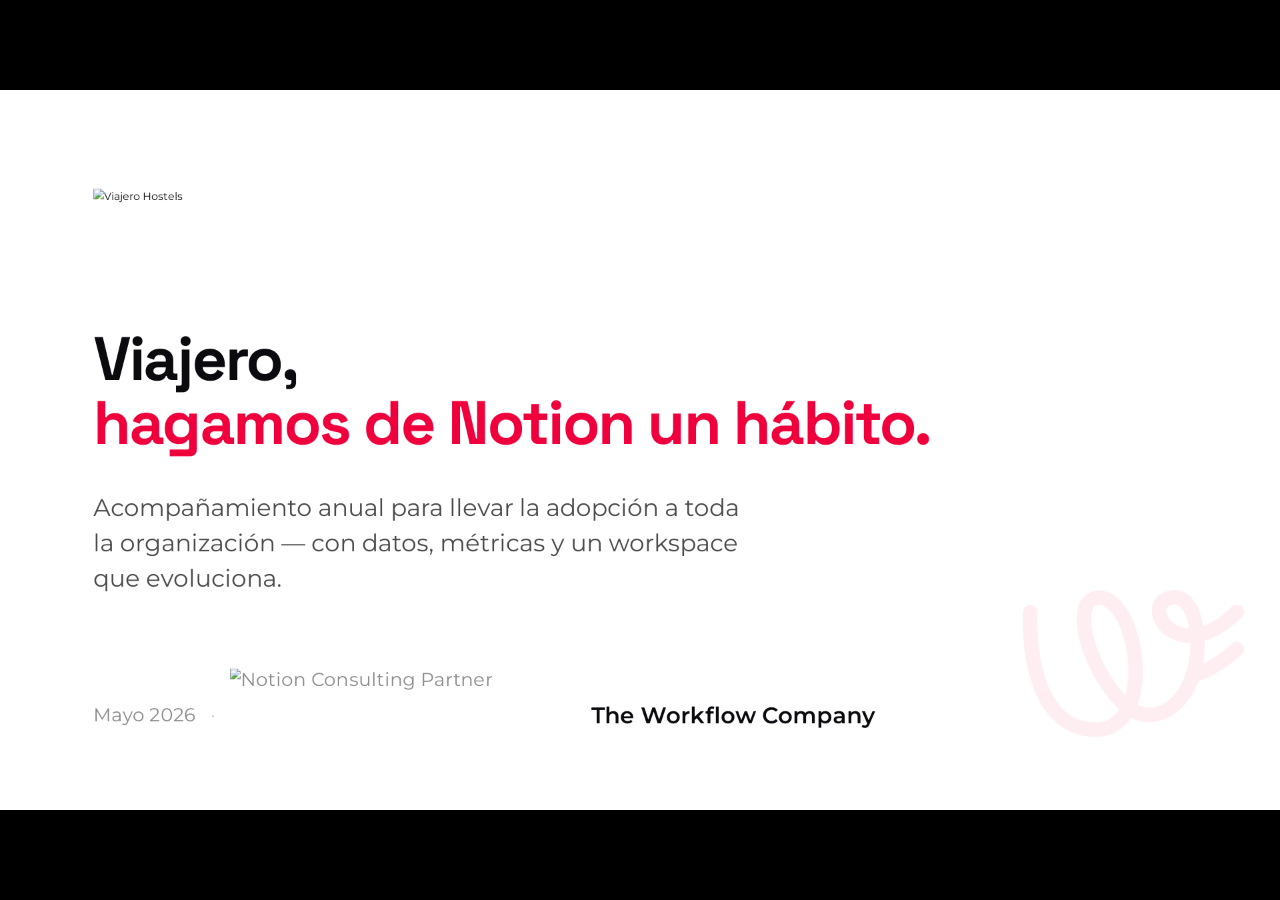
==== index.html @ 697c7969 "Rename Propuesta Viajero v3.html to index.html" ====
<!DOCTYPE html>
<html lang="es">
<head>
<meta charset="UTF-8">
<meta name="viewport" content="width=device-width, initial-scale=1.0">
<title>Propuesta — Viajero Hostels × TWC</title>
<link rel="stylesheet" href="colors_and_type.css">
<script src="deck-stage.js"></script>
<style>
  deck-stage { --deck-bg: #0A0A0F; }

  section {
    width: 1920px; height: 1080px;
    box-sizing: border-box;
    overflow: hidden;
    position: relative;
    font-family: var(--font-body);
    color: var(--fg1);
    background: var(--twc-white);
  }

  /* Avatar (solo Slide 12) */
  section.slide12-roadmap::after{
    content: "";
    position: absolute;
    top: 36px;
    right: 44px;
    width: 132px;
    height: 132px;
    border-radius: 999px;
    background-image: url("https://make-with-notion.s3.us-east-2.amazonaws.com/image+(9).png");
    background-size: cover;
    background-position: center;
    background-repeat: no-repeat;
    box-shadow: 0 18px 44px rgba(10,10,15,0.14), 0 0 0 3px rgba(255,255,255,0.92);
    opacity: 0.98;
    pointer-events: none;
    z-index: 50;
  }

  .s-pad { padding: 80px 120px; }

  .eyebrow {
    font-family: var(--font-body); font-weight: 700;
    font-size: 18px; letter-spacing: 0.06em;
    text-transform: uppercase; color: var(--twc-red);
    margin-bottom: 16px;
  }
  .eyebrow-white { color: rgba(255,255,255,0.7); }

  .slide-title {
    font-family: var(--font-display); font-weight: 700;
    font-size: 56px; line-height: 1.08;
    letter-spacing: -0.02em; text-transform: uppercase;
    margin: 0 0 28px 0;
  }

  .body-lg {
    font-size: 26px; line-height: 1.55; color: var(--fg2);
  }
  .body-md {
    font-size: 24px; line-height: 1.5;
  }

  .big-number {
    font-family: var(--font-display); font-weight: 700;
    font-size: 72px; line-height: 1; letter-spacing: -0.02em;
  }

  .card {
    background: var(--twc-white);
    border: 1px solid var(--border);
    border-radius: var(--radius-md);
    padding: 36px;
  }

  .card-dark {
    background: rgba(255,255,255,0.06);
    border: 1px solid rgba(255,255,255,0.12);
    border-radius: var(--radius-md);
    padding: 36px;
    color: white;
  }

  .callout {
    background: var(--twc-red);
    border-radius: var(--radius-md);
    padding: 32px 40px;
    font-size: 24px; line-height: 1.55;
    color: white; font-weight: 500;
  }
  .callout-light {
    background: var(--twc-red-100);
    color: var(--twc-red-900);
  }
  .callout-yellow {
    background: #FFF8E1;
    color: #5D4500;
  }

  .watermark {
    position: absolute;
    opacity: 0.07;
    pointer-events: none;
  }

  .pain-card {
    background: var(--twc-red-100);
    border-radius: var(--radius-md);
    padding: 36px;
    flex: 1;
  }

  table.clean {
    width: 100%; border-collapse: collapse;
    font-size: 24px;
  }
  table.clean th {
    text-align: left; font-weight: 700;
    padding: 16px 24px;
    border-bottom: 2px solid var(--border);
    font-size: 18px; letter-spacing: 0.04em;
    text-transform: uppercase; color: var(--fg3);
  }
  table.clean td {
    padding: 18px 24px;
    border-bottom: 1px solid var(--border);
    vertical-align: top; line-height: 1.45;
  }
  table.clean tr:last-child td { border-bottom: none; }

  .grid-2 { display: grid; grid-template-columns: 1fr 1fr; gap: 24px; }
  .grid-3 { display: grid; grid-template-columns: 1fr 1fr 1fr; gap: 24px; }
  .flex-row { display: flex; gap: 24px; }

  .pill {
    display: inline-block;
    background: var(--twc-red-100); color: var(--twc-red);
    font-size: 16px; font-weight: 700;
    padding: 6px 18px; border-radius: var(--radius-pill);
    letter-spacing: 0.02em; text-transform: uppercase;
  }
  .pill-blue { background: var(--twc-blue-100); color: var(--twc-blue); }
  .pill-gray { background: var(--twc-gray-100); color: var(--twc-gray-700); }
  .pill-green { background: #E6F9E6; color: #1B7A1B; }
  .pill-white { background: rgba(255,255,255,0.15); color: white; }

  .blockquote {
    font-size: 30px; line-height: 1.45;
    font-weight: 500;
    border-left: 5px solid var(--twc-red);
    padding-left: 32px;
    color: var(--fg1);
  }

  .s-red { background: var(--twc-red); color: white; }
  .s-dark { background: var(--twc-black); color: white; }
  .s-muted { background: var(--twc-gray-50); }

  .footer-sm {
    position: absolute; bottom: 28px; left: 120px;
    font-size: 16px; color: var(--fg3);
  }
  .footer-sm-white {
    position: absolute; bottom: 28px; left: 120px;
    font-size: 16px; color: rgba(255,255,255,0.35);
  }

  /* Portada: jerarquía y espacio */
  section.slide-cover-portada {
    display: flex;
    flex-direction: column;
    padding: 96px 140px 72px !important;
  }
  section.slide-cover-portada .slide-cover-portada__cluster {
    flex: 1;
    display: flex;
    flex-direction: column;
    justify-content: center;
    gap: 52px;
    max-width: 1380px;
    min-height: 0;
  }
  section.slide-cover-portada .slide-cover-portada__meta {
    margin-top: auto;
    padding-top: 56px;
    font-size: 28px;
    letter-spacing: 0.01em;
    line-height: 1.2;
    display: flex;
    flex-wrap: wrap;
    align-items: center;
    gap: 14px 22px;
    color: var(--fg3);
  }
  section.slide-cover-portada .slide-cover-portada__meta-sep {
    opacity: 0.45;
    user-select: none;
  }
  section.slide-cover-portada .slide-cover-portada__twc-lockup {
    display: flex;
    align-items: center;
    gap: 28px;
    flex-shrink: 0;
  }
  section.slide-cover-portada .slide-cover-portada__partner-badge {
    display: block;
    height: 140px;
    width: auto;
    flex-shrink: 0;
    object-fit: contain;
    object-position: center center;
  }
  section.slide-cover-portada .slide-cover-portada__twc-name {
    font-size: 34px;
    font-weight: 600;
    color: var(--fg1);
    letter-spacing: 0.01em;
  }

  /* Slide 2 — mock Notion protagonista; métricas apoyo abajo */
  section.slide-situacion-actual {
    display: flex;
    flex-direction: column;
    padding: 52px 88px 36px 120px !important;
    box-sizing: border-box;
  }
  section.slide-situacion-actual .sa-row {
    flex: 1;
    min-height: 0;
    display: grid;
    grid-template-columns: 400px 1fr;
    gap: 28px;
    align-items: stretch;
  }
  section.slide-situacion-actual .sa-copy {
    display: flex;
    flex-direction: column;
    min-height: 0;
  }
  section.slide-situacion-actual .sa-copy .blockquote {
    margin-top: 22px;
    margin-bottom: 0;
    font-size: 24px;
    line-height: 1.45;
  }
  section.slide-situacion-actual .sa-visual {
    position: relative;
    min-height: 0;
    border-radius: var(--radius-md);
    overflow: hidden;
    display: flex;
    flex-direction: column;
    gap: 6px;
    align-self: start;
    width: 100%;
    margin-top: -18px;
  }
  section.slide-situacion-actual .sa-imgwrap{
    position: relative;
    flex: 0 1 auto;
    width: 100%;
    max-height: calc(100% - 124px);
    min-height: 0;
    display: flex;
    align-items: flex-start;
    justify-content: center;
  }
  section.slide-situacion-actual .sa-workspace-img {
    position: relative;
    z-index: 0;
    width: 100%;
    height: auto;
    max-height: 100%;
    object-fit: contain;
    object-position: center top;
    display: block;
  }

  /* Departments overlay (5 mini cards) */
  section.slide-situacion-actual .sa-depts {
    position: absolute;
    z-index: 2;
    left: 2.2%;
    right: 2.2%;
    top: 12.5%;
    bottom: 17%;
    display: flex;
    align-items: center;
    justify-content: space-between;
    gap: 16px;
    pointer-events: none;
  }
  section.slide-situacion-actual .sa-depts-col {
    display: flex;
    flex-direction: column;
    gap: 10px;
    width: 170px;
  }
  section.slide-situacion-actual .sa-dept {
    background: rgba(255, 255, 255, 0.90);
    border-radius: 12px;
    box-shadow: 0 10px 26px rgba(10, 10, 15, 0.14), 0 0 0 1px rgba(10, 10, 15, 0.07);
    padding: 10px 10px 9px;
    text-align: left;
    min-height: 76px;
  }
  section.slide-situacion-actual .sa-dept-kicker {
    font-size: 11px;
    font-weight: 700;
    letter-spacing: 0.06em;
    text-transform: uppercase;
    color: var(--fg3);
    margin: 0 0 6px 0;
  }
  section.slide-situacion-actual .sa-dept-name {
    font-size: 14px;
    line-height: 1.1;
    font-weight: 700;
    color: var(--fg1);
    margin: 0;
  }

  /* Bottom KPIs (3 cards) below mock */
  section.slide-situacion-actual .sa-bottom {
    pointer-events: none;
    padding: 4px 4px 0;
    margin-top: 0;
    flex: 0 0 auto;
  }
  section.slide-situacion-actual .sa-kpis {
    display: grid;
    grid-template-columns: repeat(3, minmax(0, 1fr));
    gap: 12px;
    align-items: stretch;
  }
  section.slide-situacion-actual .sa-kpi {
    background: rgba(255, 255, 255, 0.96);
    border-radius: 12px;
    box-shadow: 0 6px 22px rgba(10, 10, 15, 0.10), 0 0 0 1px rgba(10, 10, 15, 0.06);
    padding: 14px 16px;
    display: flex;
    flex-direction: column;
    justify-content: center;
    gap: 8px;
    min-height: 92px;
    pointer-events: auto;
  }
  section.slide-situacion-actual .sa-kpi-top {
    display: flex;
    align-items: baseline;
    gap: 10px;
  }
  section.slide-situacion-actual .sa-kpi-num {
    font-family: var(--font-display);
    font-weight: 700;
    letter-spacing: -0.01em;
    color: var(--twc-red);
    line-height: 1;
    margin: 0;
    font-size: 34px;
  }
  section.slide-situacion-actual .sa-kpi-title {
    font-size: 16px;
    font-weight: 700;
    color: var(--fg1);
    line-height: 1.1;
    margin: 0;
  }

  /*
    ─── Slide 3 — El siguiente reto ─────────────────────────────────────────
    Contraste (AAA sobre fondo blanco):
    - Eyebrow “cards”: Chillax Bold ~17px ≈ texto grande → --twc-red-900 (#B3002D) vs blanco ≈ 7.9:1 (AAA grande).
    - Nota Analytics (pie): Montserrat ~15px cuerpo → --twc-gray-700 (#4A4A4A) vs blanco ≈ 8.6:1 (AAA).
    - Palabra ADOPTARLO variant A: display ~72px chillax + --twc-red (#EF003C): ratio ~4.53:1 → cumple umbral AA para texto grande; para AAA grande (≥4.5:1) está en el filo — si necesitas AAA estricto en esa palabra, usar variant C (fondo rojo tint + texto --twc-red-900) o bajar a --twc-red-900 sobre blanco.
  */
  /* Bloquea el uppercase global de .slide-title para poder usar oración mixta */
  section.slide3-el-reto .slide-title {
    text-transform: none;
    font-size: inherit;
    line-height: inherit;
    letter-spacing: inherit;
    margin-bottom: 0;
  }
  section.slide3-el-reto .slide3-cards-kicker {
    font-family: var(--font-display);
    font-weight: 700;
    font-size: 17px;
    letter-spacing: 0.14em;
    text-transform: uppercase;
    color: var(--twc-red-900);
    margin: 0 0 18px 0;
  }
  section.slide3-el-reto .slide3-title-line1 {
    display: block;
    font-family: var(--font-display);
    font-weight: 700;
    font-size: 44px;
    line-height: 1.08;
    letter-spacing: -0.02em;
    color: var(--twc-black);
    text-transform: none;
  }
  section.slide3-el-reto .slide3-title-line2 {
    display: block;
    font-family: var(--font-display);
    font-weight: 700;
    font-size: 44px;
    line-height: 1.08;
    letter-spacing: -0.02em;
    color: var(--twc-black);
    margin-top: 6px;
    text-transform: none;
  }
  section.slide3-el-reto .slide3-adopt {
    font-family: var(--font-display);
    font-weight: 700;
    vertical-align: baseline;
  }
  /* Alt A (ACTIVA): escala mayor + rojo marca — máximo impacto visual */
  section.slide3-el-reto .slide3-adopt--a {
    color: var(--twc-red);
    font-size: 76px;
    line-height: 0.92;
    letter-spacing: -0.03em;
    display: inline-block;
    margin-right: 6px;
    text-transform: uppercase;
  }
  /* Alt B: mismo tamaño base que línea + subrayado grueso rojo */
  section.slide3-el-reto .slide3-adopt--b {
    color: var(--twc-red);
    font-size: 52px;
    line-height: 1;
    border-bottom: 8px solid var(--twc-red);
    padding-bottom: 2px;
    display: inline-block;
    margin-right: 6px;
    text-transform: uppercase;
  }
  /* Alt C: “marcador” — mejor AAA sobre blanco en la palabra (texto rojo oscuro sobre tint) */
  section.slide3-el-reto .slide3-adopt--c {
    background: var(--twc-red-100);
    color: var(--twc-red-900);
    font-size: 58px;
    line-height: 1;
    padding: 2px 16px 6px;
    border-radius: 10px;
    display: inline-block;
    margin-right: 8px;
    text-transform: uppercase;
    box-shadow: inset 0 0 0 1px rgba(239, 0, 60, 0.22);
  }
  section.slide3-el-reto .slide3-analytics-note {
    font-family: var(--font-body);
    font-weight: 400;
    font-style: italic;
    font-size: 15px;
    line-height: 1.45;
    color: var(--twc-gray-700);
    max-width: 1400px;
    margin: 16px 0 28px 0;
  }
  section.slide3-el-reto .pain-card-eyebrow {
    font-family: var(--font-body);
    font-weight: 700;
    font-size: 13px;
    letter-spacing: 0.08em;
    text-transform: uppercase;
    color: var(--twc-red-900);
    margin: 0 0 12px 0;
  }

  /*
    ─── Slide 4 — Benchmark cards → tabla de horizontes ─────────────────────
    Contraste AAA (sobre blanco / superficies claras):
    - Kicker “benchmark”: Chillax 13px peso 700 en --twc-red (#EF003C). Umbral AAA en texto pequeño es exigente; ratio ~4.5:1 → cumple AA cuerpo / grande; si necesitas AAA estricto en el kicker, cambiar color a --twc-red-900 (≈7.9:1).
    - Números gigantes --twc-red: tratados como display grande → AA grande OK; AAA grande ~4.5:1 límite (similar slide 3).
    - Cuerpo Montserrat 22px --twc-gray-700 (#4A4A4A): ratio ~8.6:1 → AAA.
    - Nota al pie (*): Montserrat 12–13px --twc-gray-700 + divisor gris claro (borde decorativo, no texto #CACACA solo — ese grillete no alcanza AAA sobre blanco).
    Layout benchmark:
    - Opción A (--layout-a): tint rojo ~9% + borde rojo tenue (continuidad con pain-cards slide 3).
    - Opción B (--layout-b): fondo blanco + borde rojo más marcado (lectura más “reporte”).
    Cambiar clase en <section>: sacar una y poner la otra (solo una activa).
  */
  section.slide4-costo.slide4-bench--layout-a .slide4-bench-card {
    background: rgba(239, 0, 60, 0.09);
    box-shadow: 0 0 0 1px rgba(239, 0, 60, 0.14), 0 14px 34px rgba(10, 10, 15, 0.06);
  }
  section.slide4-costo.slide4-bench--layout-b .slide4-bench-card {
    background: var(--twc-white);
    box-shadow: 0 0 0 2px rgba(239, 0, 60, 0.42), 0 14px 34px rgba(10, 10, 15, 0.07);
  }
  section.slide4-costo .slide4-benchmarks {
    display: grid;
    grid-template-columns: 1fr 1fr;
    gap: 24px;
    margin: 8px 0 22px 0;
  }
  section.slide4-costo .slide4-bench-card {
    border-radius: var(--radius-md);
    padding: 26px 28px 22px;
    box-sizing: border-box;
    display: flex;
    flex-direction: column;
    gap: 10px;
    min-height: 260px;
  }
  section.slide4-costo .slide4-bench-kicker {
    font-family: var(--font-display);
    font-weight: 700;
    font-size: 13px;
    letter-spacing: 0.14em;
    text-transform: uppercase;
    color: var(--twc-red);
    margin: 0;
  }
  section.slide4-costo .slide4-bench-num {
    font-family: var(--font-display);
    font-weight: 700;
    font-size: 96px;
    line-height: 0.92;
    letter-spacing: -0.03em;
    color: var(--twc-red);
    margin: 4px 0 6px 0;
  }
  section.slide4-costo .slide4-bench-body {
    font-family: var(--font-body);
    font-weight: 400;
    font-size: 22px;
    line-height: 1.45;
    color: var(--twc-gray-700);
    margin: 0;
    flex: 1;
  }
  section.slide4-costo .slide4-bench-source {
    font-family: var(--font-body);
    font-weight: 400;
    font-style: italic;
    font-size: 12px;
    line-height: 1.45;
    color: var(--twc-gray-700);
    margin: 10px 0 0 0;
    padding-top: 14px;
    border-top: 1px solid var(--twc-gray-200);
  }

  /*
    Slide 5 — Transición (diagnóstico → propuesta)
    - Lockup sin “&”: solo dos marcas en fila, más espacio entre ellas.
    - Tipografía superior escalada (eyebrow / título / subtítulo / ancla).
    Impresión vs pantalla: el deck es lienzo 1920×1080 escalado en navegador; impresión/PDF usa tamaño nativo — logos vectoriales o PNG alta-res evitan “blurry”.
  */
  section.slide5-solucionamos > .eyebrow {
    font-size: 21px;
    letter-spacing: 0.08em;
    margin-bottom: 14px !important;
  }
  section.slide5-solucionamos .slide5-main-title {
    color: var(--twc-red);
    font-size: 82px;
    line-height: 1.04;
    margin-bottom: 22px !important;
  }
  section.slide5-solucionamos .slide5-subtitle {
    font-family: var(--font-body);
    font-size: 22px;
    font-weight: 700;
    text-transform: uppercase;
    letter-spacing: 0.06em;
    color: var(--fg3);
    margin: 0 0 18px 0;
    padding: 0 32px;
  }
  section.slide5-solucionamos .slide5-anchor {
    font-family: var(--font-body);
    /* Alternativa óptica: font-weight 400 (Regular) si Medium se siente pesado junto al lockup */
    font-weight: 500;
    font-size: 32px;
    line-height: 1.38;
    letter-spacing: 0;
    color: var(--twc-gray-900);
    text-align: center;
    max-width: 1040px;
    margin: 0 auto 18px auto;
    padding: 0 40px;
    box-sizing: border-box;
  }
  section.slide5-solucionamos .slide5-lockup {
    display: flex;
    flex-direction: row;
    align-items: center;
    justify-content: center;
    gap: 96px;
    width: 100%;
    max-width: 1720px;
    margin-top: 52px;
    padding: 40px 56px 56px;
    box-sizing: border-box;
  }
  section.slide5-solucionamos .slide5-lockup__twc,
  section.slide5-solucionamos .slide5-lockup__viajero {
    display: block;
    width: auto;
    object-fit: contain;
    object-position: center;
    flex-shrink: 1;
  }
  /* TWC: wordmark horizontal — subir altura para equilibrar frente al mark Viajero */
  section.slide5-solucionamos .slide5-lockup__twc {
    height: 236px;
    max-width: 920px;
  }
  section.slide5-solucionamos .slide5-lockup__viajero {
    height: 132px;
    max-width: 620px;
  }

  /*
    ─── Slide 7 — Pilares del acompañamiento (ilustraciones Notion) ─────────
    Opción A (default): ilustración arriba, centrada  → clase: slide7-illus-top
    Opción B: ilustración a la izquierda del número  → clase: slide7-illus-left
    Nota: imágenes a color, sin filtros; height fija (80–100px) con width:auto.
  */
  section.slide7-pilares .pillar-card__head {
    display: flex;
    align-items: center;
    gap: 14px;
  }
  section.slide7-pilares .pillar-illus {
    display: block;
    height: 90px;
    width: auto;
    object-fit: contain;
    object-position: center;
    flex-shrink: 0;
  }
  /* Opción A — ilustración arriba */
  section.slide7-pilares.slide7-illus-top .pillar-card__head {
    flex-direction: column;
    align-items: center;
    text-align: center;
    gap: 10px;
    margin-bottom: 6px;
  }
  /* Opción B — ilustración a la izquierda del número */
  section.slide7-pilares.slide7-illus-left .pillar-card__head {
    flex-direction: row;
    align-items: center;
    justify-content: flex-start;
    gap: 16px;
    margin-bottom: 10px;
  }

  section.slide7-pilares .slide7-title-row {
    display: flex;
    align-items: center;
    gap: 16px;
    margin-bottom: 36px;
  }
  section.slide7-pilares .slide7-title-row .slide-title {
    margin: 0 !important;
  }
  section.slide7-pilares .slide7-title-logo {
    height: 44px;
    width: auto;
    object-fit: contain;
    display: block;
  }

  /*
    Slide 7 — Bordes de cards (alternativas)
    - A (default): outline suave + “top bar” rojo más sólido
    - B: outline rojo más definido + sombra un poco más presente (más “impacto”)
    - C: borde con acento lateral (izquierdo) para mayor “direccionalidad”
    Para alternar: cambia clase en <section> `slide7-borders-a|b|c`.
  */
  section.slide7-pilares .card.pillar-card {
    position: relative;
    border-top: none !important; /* el top bar lo recreamos sin depender del inline style */
    overflow: hidden;
  }
  section.slide7-pilares .card.pillar-card::before {
    content: "";
    position: absolute;
    top: 0; left: 0; right: 0;
    height: 6px;
    background: var(--twc-red);
  }

  /* A — sutil (recomendado para no sobrecargar) */
  section.slide7-pilares.slide7-borders-a .card.pillar-card {
    box-shadow: 0 0 0 1px rgba(10, 10, 15, 0.08), 0 14px 34px rgba(10, 10, 15, 0.05);
  }

  /* B — más marcado */
  section.slide7-pilares.slide7-borders-b .card.pillar-card {
    box-shadow: 0 0 0 2px rgba(239, 0, 60, 0.35), 0 18px 42px rgba(10, 10, 15, 0.07);
  }

  /* C — acento lateral + outline suave */
  section.slide7-pilares.slide7-borders-c .card.pillar-card {
    box-shadow: 0 0 0 1px rgba(10, 10, 15, 0.08), 0 14px 34px rgba(10, 10, 15, 0.05);
  }
  section.slide7-pilares.slide7-borders-c .card.pillar-card::after {
    content: "";
    position: absolute;
    top: 0; bottom: 0; left: 0;
    width: 6px;
    background: rgba(239, 0, 60, 0.55);
  }

  /* Slide 7 → 8: click-to-zoom transition (Card 1) */
  section.slide7-pilares .pillar-card--zooming {
    transform-origin: center center;
    animation: pillarZoomOut 520ms cubic-bezier(.2,.8,.2,1) forwards;
    will-change: transform, opacity;
    z-index: 5;
  }
  @keyframes pillarZoomOut {
    0%   { transform: scale(1); opacity: 1; }
    70%  { transform: scale(1.12); opacity: 1; }
    100% { transform: scale(2.2); opacity: 0; }
  }

  @media print {
    section.slide7-pilares .pillar-card--zooming { animation: none !important; transform: none !important; opacity: 1 !important; }
  }

  /* Slide 8 — title + Notion logo */
  section.slide8-analytics .slide8-title-row {
    display: flex;
    align-items: center;
    gap: 14px;
    margin-bottom: 8px;
  }
  section.slide8-analytics .slide8-title-row .slide-title {
    margin: 0 !important;
  }
  section.slide8-analytics .slide8-title-logo {
    height: 64px;
    width: auto;
    object-fit: contain;
    display: block;
  }

  /*
    ─── Slide 8 — Analytics TWC (rediseño 2 columnas + mockup reusable) ──────
    - Columna izq: producto + framework (A/B alternable)
    - Columna der: Adoption Score Card (HTML/CSS, parametrizada por data-*; NO es data real)
    - Callout rojo full-width al pie (copy literal)
  */
  section.slide8-analytics-v2 {
    display: flex;
    flex-direction: column;
    min-height: 100%;
    position: relative;
  }
  /* Slide 8 — frame + disclaimer visible */
  section.slide8-analytics-v2 .s8-frame {
    position: relative;
    height: 100%;
    border-radius: 18px;
    box-shadow: 0 0 0 2px rgba(10, 10, 15, 0.08) inset;
    padding: 34px 42px 34px;
    box-sizing: border-box;
  }
  section.slide8-analytics-v2 .s8-example-pill {
    position: absolute;
    top: 22px;
    right: 22px;
    z-index: 2;
    display: inline-flex;
    align-items: center;
    gap: 10px;
    padding: 10px 14px;
    border-radius: 999px;
    background: rgba(239, 0, 60, 0.08);
    box-shadow: 0 0 0 1px rgba(239, 0, 60, 0.16) inset;
    font-family: var(--font-body);
    font-weight: 600;
    font-size: 14px;
    color: var(--twc-red-900);
    letter-spacing: 0.01em;
  }
  section.slide8-analytics-v2 .s8-example-pill .dot {
    width: 8px;
    height: 8px;
    border-radius: 999px;
    background: var(--twc-red);
  }

  /* Slide 9 — marco + contexto (data real; enmarca como “ejemplo del tipo de lectura”) */
  section.slide9-data {
    position: relative;
  }
  section.slide9-data .s9-frame {
    position: absolute;
    inset: 28px 44px;
    border-radius: 18px;
    box-shadow: 0 0 0 2px rgba(255,255,255,0.10) inset;
    pointer-events: none;
  }
  section.slide9-data .s9-context {
    position: absolute;
    top: 46px;
    right: 64px;
    z-index: 2;
    padding: 10px 14px;
    border-radius: 999px;
    background: rgba(255,255,255,0.10);
    box-shadow: 0 0 0 1px rgba(255,255,255,0.14) inset;
    color: rgba(255,255,255,0.88);
    font-family: var(--font-body);
    font-weight: 600;
    font-size: 14px;
    letter-spacing: 0.01em;
    max-width: 520px;
    text-align: left;
    backdrop-filter: blur(6px);
  }

  /*
    ─── Slide 12 — Roadmap chevrons (fondo azul) ────────────────────────────
    - Fondo: #2700FF (brand TWC)
    - Chevrons: rojo TWC de claro→saturado izq→der
    - Nota contraste: texto blanco sobre rojos claros puede quedar justo; se agrega text-shadow sutil en los textos dentro de chevrons.
  */
  section.slide12-roadmap {
    background: var(--twc-white) !important;
    color: var(--twc-black) !important;
  }
  section.slide12-roadmap .eyebrow {
    color: var(--fg3) !important;
  }
  section.slide12-roadmap .slide-title {
    color: var(--twc-red) !important;
  }
  section.slide12-roadmap .rm-subhead {
    font-family: var(--font-body);
    font-weight: 400;
    font-style: italic;
    font-size: 24px;
    line-height: 1.4;
    color: var(--twc-gray-700);
    margin: 0 0 18px 0;
    max-width: 1200px;
  }
  section.slide12-roadmap .rm-grid {
    display: grid;
    grid-template-columns: repeat(4, minmax(0, 1fr));
    gap: 34px;
    margin-top: 96px;
    max-width: 1640px;
    margin-left: auto;
    margin-right: auto;
  }
  section.slide12-roadmap .rm-month {
    font-family: var(--font-body);
    font-weight: 600;
    font-size: 18px;
    letter-spacing: 0.02em;
    color: var(--fg3);
    margin: 0 0 10px 2px;
  }
  section.slide12-roadmap .rm-chevron {
    position: relative;
    height: 152px;
    border-radius: 14px;
    display: flex;
    flex-direction: column;
    align-items: center;
    justify-content: center;
    text-align: center;
    padding: 24px 20px 22px;
    box-sizing: border-box;
    box-shadow: 0 14px 34px rgba(10,10,15,0.10), 0 0 0 1px rgba(10,10,15,0.08);
    overflow: hidden;
  }
  /* Gradiente de rojos (claro → saturado) por fase */
  section.slide12-roadmap .rm-c1 { background: #F999B1; } /* ~40% red + white */
  section.slide12-roadmap .rm-c2 { background: #F5668A; } /* ~60% */
  section.slide12-roadmap .rm-c3 { background: #F23363; } /* ~80% */
  section.slide12-roadmap .rm-c4 { background: var(--twc-red); } /* 100% */

  /*
    Legibilidad en chevrons:
    - En rojos claros (c1/c2) el texto blanco pierde contraste; usar texto oscuro.
    - En rojos saturados (c3/c4) mantener blanco + sombra sutil.
  */
  section.slide12-roadmap .rm-c1 .rm-phase-code,
  section.slide12-roadmap .rm-c1 .rm-phase-name,
  section.slide12-roadmap .rm-c2 .rm-phase-code,
  section.slide12-roadmap .rm-c2 .rm-phase-name {
    color: rgba(10,10,15,0.92) !important;
    text-shadow: none !important;
  }
  section.slide12-roadmap .rm-c3 .rm-phase-code,
  section.slide12-roadmap .rm-c3 .rm-phase-name,
  section.slide12-roadmap .rm-c4 .rm-phase-code,
  section.slide12-roadmap .rm-c4 .rm-phase-name {
    color: rgba(255,255,255,0.98) !important;
    text-shadow: 0 2px 12px rgba(0,0,0,0.30) !important;
  }

  /*
    ─── Slide 17 — Resumen Ejecutivo (HOY → EN 12 MESES → PROPUESTA) ───────
    Reemplaza los 4 cuadrantes por:
    - Mitad superior: comparativa 2 cards + flecha
    - Mitad inferior: banda “LA PROPUESTA”
  */
  section.slide17-resumen {
    display: flex;
    flex-direction: column;
    gap: 22px;
  }
  section.slide17-resumen .re-top {
    flex: 1 1 60%;
    display: grid;
    grid-template-columns: 1fr 64px 1fr;
    gap: 16px;
    align-items: stretch;
    min-height: 0;
  }
  section.slide17-resumen .re-arrow {
    display: grid;
    place-items: center;
    color: var(--twc-gray-300);
    font-family: var(--font-display);
    font-weight: 700;
    font-size: 64px;
    line-height: 1;
    user-select: none;
  }
  section.slide17-resumen .re-card {
    border-radius: var(--radius-md);
    background: var(--twc-white);
    border: 1px solid #E5E5E5;
    padding: 26px 28px;
    box-sizing: border-box;
    display: flex;
    flex-direction: column;
    gap: 22px;
    min-height: 0;
  }
  section.slide17-resumen .re-card--hoy { border-top: 4px solid var(--twc-red); }
  section.slide17-resumen .re-card--meta { border-top: 4px solid var(--twc-blue); }

  section.slide17-resumen .re-card-head {
    font-family: var(--font-body);
    font-weight: 700;
    font-size: 16px;
    letter-spacing: 0.08em;
    text-transform: uppercase;
    margin: 0;
  }
  section.slide17-resumen .re-card--hoy .re-card-head { color: var(--twc-red); }
  section.slide17-resumen .re-card--meta .re-card-head { color: var(--twc-blue); }

  section.slide17-resumen .re-metrics {
    display: flex;
    flex-direction: column;
    gap: 20px;
    min-height: 0;
  }
  section.slide17-resumen .re-metric {
    display: flex;
    flex-direction: column;
    gap: 6px;
  }
  section.slide17-resumen .re-big {
    font-family: var(--font-display);
    font-weight: 700;
    letter-spacing: -0.03em;
    line-height: 1;
    margin: 0;
  }
  section.slide17-resumen .re-card--hoy .re-big { color: var(--twc-red); }
  section.slide17-resumen .re-card--meta .re-big { color: var(--twc-blue); }

  section.slide17-resumen .re-big--num { font-size: 84px; }
  section.slide17-resumen .re-big--text { font-size: 68px; }
  section.slide17-resumen .re-big .re-mini {
    font-family: var(--font-body);
    font-weight: 700;
    font-size: 28px;
    letter-spacing: 0;
    margin-right: 10px;
    opacity: 0.9;
    vertical-align: baseline;
  }
  section.slide17-resumen .re-label {
    font-family: var(--font-body);
    font-weight: 400;
    font-size: 18px;
    color: var(--twc-gray-700);
    margin: 0;
  }

  section.slide17-resumen .re-bottom {
    flex: 0 0 auto;
    border-top: 1px solid #E5E5E5;
    padding-top: 18px;
  }
  section.slide17-resumen .re-prop-head {
    font-family: var(--font-body);
    font-weight: 700;
    font-size: 16px;
    letter-spacing: 0.08em;
    text-transform: uppercase;
    color: var(--twc-black);
    margin: 0 0 12px 0;
  }
  section.slide17-resumen .re-prop-line {
    font-family: var(--font-body);
    font-weight: 400;
    font-size: 22px;
    line-height: 1.45;
    color: var(--twc-black);
    margin: 0 0 10px 0;
  }
  section.slide17-resumen .re-prop-line strong { font-weight: 700; }
  section.slide17-resumen .re-team {
    font-family: var(--font-body);
    font-weight: 700;
    font-size: 18px;
    color: var(--twc-red);
    margin: 0;
  }
  /* Chevron shapes */
  section.slide12-roadmap .rm-chevron.rm-first {
    clip-path: polygon(0 0, 88% 0, 100% 50%, 88% 100%, 0 100%);
  }
  section.slide12-roadmap .rm-chevron.rm-mid {
    clip-path: polygon(0 0, 88% 0, 100% 50%, 88% 100%, 0 100%, 10% 50%);
  }
  section.slide12-roadmap .rm-chevron.rm-last {
    clip-path: polygon(0 0, 88% 0, 100% 50%, 88% 100%, 0 100%, 10% 50%);
  }
  section.slide12-roadmap .rm-phase-code {
    font-family: var(--font-display);
    font-weight: 700;
    font-size: 22px;
    letter-spacing: 0.06em;
    text-transform: uppercase;
    margin: 0 0 6px 0;
    color: rgba(255,255,255,0.95);
    text-shadow: 0 2px 10px rgba(0,0,0,0.28);
  }
  section.slide12-roadmap .rm-phase-name {
    font-family: var(--font-display);
    font-weight: 700;
    font-size: 34px;
    letter-spacing: 0.04em;
    text-transform: uppercase;
    margin: 0;
    color: rgba(255,255,255,0.98);
    text-shadow: 0 2px 12px rgba(0,0,0,0.3);
  }
  section.slide12-roadmap .rm-objective {
    margin: 16px 0 12px 0;
    font-size: 20px;
    line-height: 1.35;
    color: var(--twc-gray-700);
  }
  section.slide12-roadmap .rm-objective strong {
    font-family: var(--font-display);
    font-weight: 700;
    color: var(--twc-black);
  }
  section.slide12-roadmap ul.rm-bullets {
    margin: 0;
    padding-left: 18px;
    font-family: var(--font-body);
    font-size: 20px;
    line-height: 1.55;
    color: var(--twc-gray-700);
  }
  section.slide12-roadmap ul.rm-bullets li { margin: 0 0 6px 0; }
  section.slide8-analytics-v2 .s8-top {
    display: grid;
    grid-template-columns: 1.5fr 1fr; /* ~60/40 */
    gap: 34px;
    align-items: start;
    min-height: 0;
    flex: 1;
    padding-bottom: 132px; /* reserva para callout anclado abajo (más pegado) */
  }
  /* Hacer que la columna izquierda “estire” y no deje huecos */
  section.slide8-analytics-v2 .s8-left {
    display: flex;
    flex-direction: column;
    min-height: 0;
    height: 100%;
  }
  section.slide8-analytics-v2 .s8-left .s8-eyebrow {
    font-family: var(--font-display);
    font-weight: 700;
    font-size: 16px;
    letter-spacing: 0.16em;
    text-transform: uppercase;
    color: var(--twc-red);
    margin: 0 0 14px 0;
  }
  section.slide8-analytics-v2 .s8-title-row {
    display: flex;
    align-items: center;
    gap: 14px;
    margin-bottom: 18px;
  }
  section.slide8-analytics-v2 .s8-title-row .s8-title {
    font-family: var(--font-display);
    font-weight: 700;
    font-size: 56px;
    letter-spacing: -0.02em;
    text-transform: uppercase;
    margin: 0;
    color: var(--twc-black);
    line-height: 1.02;
  }
  section.slide8-analytics-v2 .s8-title-row .s8-title-logo {
    height: 54px; width: auto; display: block; object-fit: contain;
  }
  section.slide8-analytics-v2 .s8-hero {
    font-family: var(--font-display);
    font-weight: 700;
    font-size: 34px;
    line-height: 1.22;
    color: var(--twc-black);
    margin: 0 0 18px 0;
  }
  section.slide8-analytics-v2 .s8-body {
    font-family: var(--font-body);
    font-weight: 400;
    font-size: 26px;
    line-height: 1.5;
    color: var(--twc-gray-700);
    margin: 0 0 16px 0;
    max-width: 980px;
  }
  section.slide8-analytics-v2 .s8-framework-title {
    font-family: var(--font-display);
    font-weight: 700;
    font-size: 18px;
    letter-spacing: 0.14em;
    text-transform: uppercase;
    color: var(--twc-red);
    margin: 14px 0 12px 0;
  }

  /* Framework option A — filas con pill a la derecha (default) */
  section.slide8-analytics-v2 .s8-dims.s8-dims--list {
    display: flex;
    flex-direction: column;
    gap: 0;
    border-top: 1px solid var(--twc-gray-200);
    flex: 1;                 /* llena el alto disponible */
    justify-content: space-between;
    min-height: 0;
  }
  section.slide8-analytics-v2 .s8-dim-row {
    display: grid;
    grid-template-columns: 32px 160px 1fr 86px;
    gap: 16px;
    align-items: center;
    padding: 22px 0;
    border-bottom: 1px solid var(--twc-gray-200);
  }
  section.slide8-analytics-v2 .s8-dim-num {
    font-family: var(--font-display);
    font-weight: 700;
    color: var(--twc-red);
    font-size: 22px;
    line-height: 1;
    text-align: left;
  }
  section.slide8-analytics-v2 .s8-dim-name {
    font-family: var(--font-display);
    font-weight: 700;
    color: var(--twc-black);
    font-size: 18px;
    letter-spacing: 0.06em;
    text-transform: uppercase;
    line-height: 1.1;
  }
  section.slide8-analytics-v2 .s8-dim-q {
    font-family: var(--font-body);
    font-weight: 400;
    color: var(--twc-gray-700);
    font-size: 21px;
    line-height: 1.35;
  }
  /* Para AAA más seguro en texto blanco, usamos --twc-red-900 en la pill (sigue siendo rojo marca “oscuro”) */
  section.slide8-analytics-v2 .s8-weight-pill {
    justify-self: end;
    display: inline-flex;
    align-items: center;
    justify-content: center;
    font-family: var(--font-display);
    font-weight: 700;
    font-size: 16px;
    letter-spacing: 0.02em;
    color: var(--twc-white);
    background: var(--twc-red-900);
    border-radius: 999px;
    padding: 8px 14px;
    min-width: 72px;
  }

  /* Framework option B — 2x2 mini-cards */
  section.slide8-analytics-v2 .s8-dims.s8-dims--grid {
    display: grid;
    grid-template-columns: 1fr 1fr;
    gap: 14px;
  }
  section.slide8-analytics-v2 .s8-dim-card {
    background: var(--twc-white);
    border-radius: 14px;
    box-shadow: 0 0 0 1px rgba(10,10,15,0.08), 0 12px 30px rgba(10,10,15,0.05);
    padding: 14px 16px;
    display: flex;
    flex-direction: column;
    gap: 8px;
  }
  section.slide8-analytics-v2 .s8-dim-card-top {
    display: flex;
    align-items: baseline;
    gap: 10px;
  }
  section.slide8-analytics-v2 .s8-dim-card .s8-weight-pill {
    align-self: flex-start;
    padding: 6px 12px;
    font-size: 14px;
    min-width: 64px;
  }

  /* Right column — mockup */
  section.slide8-analytics-v2 .s8-right {
    display: flex;
    align-items: center;
    justify-content: center;
    align-self: stretch;
  }

  .adoption-card {
    width: 100%;
    max-width: 680px;
    border-radius: 16px;
    background: var(--twc-white);
    box-shadow: 0 20px 60px rgba(239, 0, 60, 0.14), 0 0 0 1px rgba(10,10,15,0.08);
    padding: 18px 18px 16px;
    position: relative;
  }
  .adoption-card::before {
    content: "";
    position: absolute;
    inset: -18px -18px -18px -18px;
    border-radius: 22px;
    background: radial-gradient(closest-side, rgba(239,0,60,0.14), rgba(239,0,60,0.0) 70%);
    z-index: -1;
  }
  .adoption-card .ac-head {
    display: flex;
    align-items: center;
    justify-content: space-between;
    gap: 12px;
    margin-bottom: 10px;
  }
  .adoption-card .ac-headline {
    font-family: var(--font-body);
    font-weight: 400;
    font-size: 13px;
    color: var(--twc-gray-500);
    line-height: 1.2;
  }
  .ac-week {
    font-family: var(--font-body);
    font-weight: 600;
    font-size: 13px;
    color: #1B7A1B;
    background: #E6F9E6;
    padding: 7px 12px;
    border-radius: 999px;
    white-space: nowrap;
    box-shadow: 0 0 0 1px rgba(27,122,27,0.14) inset;
  }
  .ac-donut {
    display: grid;
    place-items: center;
    margin: 12px auto 10px;
    width: 326px;
    height: 326px;
    border-radius: 999px;
    background: conic-gradient(var(--twc-red) 0 var(--ac-pct), #E5E5E5 var(--ac-pct) 100%);
    position: relative;
  }
  .ac-donut::after {
    content: "";
    position: absolute;
    inset: 28px;
    border-radius: 999px;
    background: var(--twc-white);
    box-shadow: 0 0 0 1px rgba(10,10,15,0.06) inset;
  }
  .ac-score {
    position: relative;
    z-index: 1;
    font-family: var(--font-display);
    font-weight: 700;
    font-size: 112px;
    letter-spacing: -0.03em;
    color: var(--twc-black);
    line-height: 1;
  }
  .ac-status {
    display: flex;
    gap: 10px;
    align-items: center;
    justify-content: center;
    margin: 2px 0 12px 0;
  }
  .ac-dot {
    width: 10px; height: 10px; border-radius: 999px;
    background: #1B7A1B;
  }
  .ac-status-text {
    font-family: var(--font-body);
    font-weight: 600;
    color: #1B7A1B;
    font-size: 18px;
  }
  .ac-divider {
    height: 1px;
    background: #E5E5E5;
    margin: 10px 0 12px 0;
  }
  .ac-rows {
    display: flex;
    flex-direction: column;
    gap: 10px;
  }
  .ac-row {
    display: grid;
    grid-template-columns: 120px 1fr 44px;
    gap: 12px;
    align-items: center;
  }
  .ac-row-label {
    font-family: var(--font-body);
    font-weight: 400;
    color: var(--twc-gray-700);
    font-size: 14px;
  }
  .ac-bar {
    height: 10px;
    border-radius: 999px;
    background: #E5E5E5;
    overflow: hidden;
  }
  .ac-bar > span {
    display: block;
    height: 100%;
    background: var(--twc-red);
    border-radius: 999px;
    width: var(--w);
  }
  .ac-row-val {
    font-family: var(--font-display);
    font-weight: 700;
    color: var(--twc-black);
    font-size: 18px;
    text-align: right;
  }

  section.slide8-analytics-v2 .s8-callout {
    position: absolute;
    left: 42px;
    right: 42px;
    bottom: 22px;
    margin-top: 0;
    background: var(--twc-red);
    border-radius: 14px;
    padding: 28px 34px;
    color: var(--twc-white);
    font-size: 24px;
    line-height: 1.5;
  }
  section.slide8-analytics-v2 .s8-callout strong { font-weight: 700; }
</style>
</head>
<body>
<deck-stage>

<!-- ══════ SLIDE 1 — PORTADA ══════ -->
<section data-screen-label="01 Portada" class="s-pad slide-cover-portada">
  <img src="assets/twc-isotype-red.png" alt="" class="watermark" style="right:-40px; bottom:-40px; width:520px;">
  <div class="slide-cover-portada__cluster">
    <div>
      <img src="https://www.viajerohostels.com/files-sbbasic/ba_viajerohostels_co/logo/_hotel-viajero-ctg.png" alt="Viajero Hostels" style="display:block; height:156px; width:auto; max-width:780px; object-fit:contain; object-position:left center;">
    </div>
    <h1 style="font-family:var(--font-display); font-weight:700; font-size:92px; line-height:1.04; letter-spacing:-0.03em; text-transform:none; color:var(--twc-black); margin:0; max-width:1320px;">
      Viajero,<br><span style="color:var(--twc-red);">hagamos de Notion un hábito.</span>
    </h1>
    <p style="font-size:36px; color:var(--fg2); font-weight:400; max-width:1040px; line-height:1.48; margin:0;">
      Acompañamiento anual para llevar la adopción a toda la organización — con datos, métricas y un workspace que evoluciona.
    </p>
  </div>
  <div class="slide-cover-portada__meta">
    <span>Mayo 2026</span>
    <span class="slide-cover-portada__meta-sep" aria-hidden="true">·</span>
    <div class="slide-cover-portada__twc-lockup">
      <img class="slide-cover-portada__partner-badge" src="https://make-with-notion.s3.us-east-2.amazonaws.com/Consulting+Partner+Badge+(6).png" alt="Notion Consulting Partner" width="514" height="140">
      <strong class="slide-cover-portada__twc-name">The Workflow Company</strong>
    </div>
  </div>
</section>

<!-- ══════ SLIDE 2 — SITUACIÓN ACTUAL ══════ -->
<section data-screen-label="02 Situación actual" class="s-pad slide-situacion-actual">
  <img src="assets/twc-isotype-red.png" alt="" class="watermark" style="right:40px; bottom:40px; width:340px;">
  <div class="sa-row">
    <div class="sa-copy">
      <p class="eyebrow">Impacto</p>
      <p class="slide-title" style="margin-bottom:16px; text-transform:none;">Lo que logramos juntos</p>
      <p class="body-lg" style="max-width:none; margin-bottom:0;">En 4 meses construimos, migramos y activamos el sistema operativo de Viajero Hostels en Notion. Hoy 5 departamentos completos trabajan desde una sola fuente de verdad, con procesos estandarizados y visibilidad real en tiempo real.</p>
      <div class="blockquote" style="color:var(--twc-red); border-left-color:var(--twc-red);">Pasamos de Excel suelto y procesos dispersos a un sistema operativo vivo, adoptado y escalable.</div>
    </div>
    <div class="sa-visual">
      <div class="sa-imgwrap">
        <img class="sa-workspace-img" src="https://make-with-notion.s3.us-east-2.amazonaws.com/notion+workspace+viajero.svg" alt="Workspace de Notion — Viajero Hostels">
        <div class="sa-depts" aria-label="Departamentos integrados">
          <div class="sa-depts-col" aria-hidden="true">
            <div class="sa-dept">
              <p class="sa-dept-kicker">Departamento</p>
              <p class="sa-dept-name">Talento Humano</p>
            </div>
            <div class="sa-dept">
              <p class="sa-dept-kicker">Departamento</p>
              <p class="sa-dept-name">Finanzas</p>
            </div>
            <div class="sa-dept">
              <p class="sa-dept-kicker">Departamento</p>
              <p class="sa-dept-name">Mercadeo</p>
            </div>
          </div>
          <div class="sa-depts-col" aria-hidden="true">
            <div class="sa-dept">
              <p class="sa-dept-kicker">Departamento</p>
              <p class="sa-dept-name">Operaciones</p>
            </div>
            <div class="sa-dept">
              <p class="sa-dept-kicker">Departamento</p>
              <p class="sa-dept-name">Proyectos</p>
            </div>
          </div>
        </div>
      </div>
      <div class="sa-bottom">
        <div class="sa-kpis" aria-label="Métricas de impacto">
          <div class="sa-kpi">
            <div class="sa-kpi-top">
              <p class="sa-kpi-num">26</p>
              <p class="sa-kpi-title">Subáreas organizadas</p>
            </div>
          </div>
          <div class="sa-kpi">
            <div class="sa-kpi-top">
              <p class="sa-kpi-num">152</p>
              <p class="sa-kpi-title">Licencias Business activadas</p>
            </div>
          </div>
          <div class="sa-kpi">
            <div class="sa-kpi-top">
              <p class="sa-kpi-num">12</p>
              <p class="sa-kpi-title">Sesiones de capacitación</p>
            </div>
          </div>
        </div>
      </div>
    </div>
  </div>
</section>

<!-- ══════ SLIDE 3 — EL SIGUIENTE RETO ══════ -->
<!--
  AJUSTE 1 — Destacar ADOPTARLO:
    En el span `.slide3-adopt`, cambiar clase `slide3-adopt--a` por `--b` o `--c`.
    - --a: escala grande + rojo marca (#EF003C)
    - --b: tipografía alineada al resto + subrayado grueso rojo
    - --c: “marcador” (fondo twc-red-100 + texto twc-red-900; mejor contraste AAA en la palabra)
  AJUSTE 2 — Kicker antes de las cards (puente hacia las métricas): `.slide3-cards-kicker`
  AJUSTE 3 — Atribución Analytics solo tarjetas 1–2: `.slide3-analytics-note` (antes del callout)
  AJUSTE 4 — Tarjeta 3 reescrita (gobierno / sin owner); sin Analytics en el pie (el copy del pie amarra solo licencias + adopción)
-->
<section data-screen-label="03 El siguiente reto" class="s-pad slide3-el-reto">
  <p class="eyebrow">Diagnóstico</p>
  <!-- Título en dos líneas: primera línea neutra; segunda línea con ADOPTARLO como foco visual -->
  <p class="slide-title" style="margin-bottom:24px; margin-top:0;">
    <span class="slide3-title-line1">Construir el sistema fue el primer paso.</span>
    <span class="slide3-title-line2"><span class="slide3-adopt slide3-adopt--a">Adoptarlo</span> es el reto de los próximos 12 meses.</span>
  </p>

  <!-- AJUSTE 2 — Etiqueta puente: esto NO son métricas sueltas, son señales de falta de adopción -->
  <p class="slide3-cards-kicker">3 indicadores que nos dicen que el foco debe estar en adopción</p>

  <div class="flex-row" style="gap:24px; margin-bottom:0;">
    <div class="pain-card">
      <p style="font-family:var(--font-display); font-weight:700; font-size:42px; color:var(--twc-red); margin:0 0 10px 0;">$17,784 USD</p>
      <p style="font-size:18px; font-weight:700; color:var(--twc-red); text-transform:uppercase; letter-spacing:0.03em; margin:0 0 14px 0;">USD/año sin retorno</p>
      <p style="font-size:22px; line-height:1.5; color:var(--twc-red-900);">78 de 152 licencias no se están usando. Sin medición, la inversión es una apuesta a ciegas.</p>
    </div>
    <div class="pain-card">
      <p style="font-family:var(--font-display); font-weight:700; font-size:42px; color:var(--twc-red); margin:0 0 10px 0;">18%</p>
      <p style="font-size:18px; font-weight:700; color:var(--twc-red); text-transform:uppercase; letter-spacing:0.03em; margin:0 0 14px 0;">Adopción profunda</p>
      <p style="font-size:22px; line-height:1.5; color:var(--twc-red-900);">Solo 27 personas han usado el sistema de forma consistente en al menos 3 de las últimas 4 semanas.</p>
    </div>
    <!-- AJUSTE 4 — Observación organizacional (no métrica Analytics) -->
    <div class="pain-card">
      <p class="pain-card-eyebrow">Gobierno del sistema</p>
      <p style="font-family:var(--font-display); font-weight:700; font-size:42px; color:var(--twc-red); margin:0 0 10px 0;">Sin owner</p>
      <p style="font-size:22px; line-height:1.5; color:var(--twc-red-900); margin:0;">Sin un rol formal, el workspace se desincroniza de la operación y la <strong>deuda invisible</strong> crece mes a mes.</p>
    </div>
  </div>

  <!-- AJUSTE 3 — Atribución explícita solo para las dos métricas cuantitativas de arriba -->
  <p class="slide3-analytics-note">Las métricas de licencias inactivas y adopción profunda provienen de datos extraídos directamente del workspace de Viajero con Analytics TWC · ventana: últimos 30 días.</p>

  <div class="callout" style="font-size:24px;">
    Nuestro foco para los próximos 12 meses es uno solo: <strong>adopción.</strong> Convertir las 152 licencias en hábito, las áreas en flujos vivos y la inversión en retorno medible.
  </div>
</section>

<!-- ══════ SLIDE 4 — COSTO DE NO ACTUAR ══════ -->
<!--
  Benchmark cards — alternar tratamiento visual en <section>:
    slide4-bench--layout-a → tint rojo tenue + borde sutil (Opción A, ACTIVA por defecto)
    slide4-bench--layout-b → fondo blanco + borde rojo más marcado (Opción B)
  Si el slide se siente apretado: bajar .slide4-bench-num font-size en CSS o reducir padding/min-height de .slide4-bench-card antes de tocar tabla/callout.
-->
<section data-screen-label="04 Costo de no actuar" class="s-pad slide4-costo slide4-bench--layout-a">
  <p class="eyebrow">Urgencia</p>
  <p class="slide-title" style="font-size:48px; margin-bottom:16px;">El costo de no actuar</p>

  <!-- Reemplazo del párrafo plano: 2 benchmarks externos (no son datos Viajero) -->
  <div class="slide4-benchmarks" aria-label="Benchmarks de industria">
    <article class="slide4-bench-card">
      <p class="slide4-bench-kicker">Benchmark de industria</p>
      <p class="slide4-bench-num">30%</p>
      <p class="slide4-bench-body">de las licencias de software corporativo nunca se usan.</p>
      <p class="slide4-bench-source">* Productiv, State of SaaS Report. Verificar fuente exacta antes de exportar.</p>
    </article>
    <article class="slide4-bench-card">
      <p class="slide4-bench-kicker">Benchmark de industria</p>
      <p class="slide4-bench-num">70%</p>
      <p class="slide4-bench-body">de las transformaciones digitales fallan por baja adopción.</p>
      <p class="slide4-bench-source">* McKinsey &amp; Company, “Why do most transformations fail?” (2021).</p>
    </article>
  </div>

  <table class="clean" style="margin-bottom:28px;">
    <thead>
      <tr><th style="width:160px;">Horizonte</th><th>Qué pasa si nada cambia</th><th style="width:320px; color:var(--twc-red);">Impacto</th></tr>
    </thead>
    <tbody>
      <tr>
        <td><strong style="font-size:28px;">Hoy</strong></td>
        <td>78 personas inactivas. Solo 27 con uso consistente. Cero medición.</td>
        <td style="font-family:var(--font-display); font-size:32px; font-weight:700; color:var(--twc-red);">$17,784/año</td>
      </tr>
      <tr>
        <td><strong style="font-size:28px;">6 meses</strong></td>
        <td>Los 47 usuarios frágiles caen a inactivos. ~100 personas dormidas.</td>
        <td style="font-family:var(--font-display); font-size:32px; font-weight:700; color:var(--twc-red);">~$22,800/año</td>
      </tr>
      <tr>
        <td><strong style="font-size:28px;">12 meses</strong></td>
        <td>Renovación en zona de riesgo. Posibilidad real de volver a Excel/WhatsApp.</td>
        <td style="font-family:var(--font-display); font-size:36px; font-weight:700; color:var(--twc-red);">$34,656</td>
      </tr>
    </tbody>
  </table>
</section>

<!-- ══════ SLIDE 5 — TRANSICIÓN ══════ -->
<section data-screen-label="05 Cómo lo solucionamos" class="s-pad slide5-solucionamos" style="display:flex; flex-direction:column; justify-content:center; align-items:center; text-align:center;">
  <!-- Decoración: más tenue para no competir con el lockup central -->
  <img src="assets/twc-isotype-red.png" alt="" class="watermark" style="right:56px; bottom:56px; width:380px; opacity:0.028;">
  <p class="eyebrow" style="color:var(--twc-red);">Nuestra propuesta</p>
  <!-- AJUSTE 1 — Título en rojo marca (ancla narrativa) -->
  <p class="slide-title slide5-main-title">¿Cómo lo solucionamos?</p>
  <p class="slide5-subtitle">Modelo de acompañamiento anual y mejora continua</p>
  <!-- AJUSTE 2 — Frase ancla: Montserrat Medium #1A1A1A · sin “partnership” · quiebre en “adopción,” -->
  <p class="slide5-anchor">Un acompañamiento de 12 meses que mide adopción,<br>ejecuta con data y evoluciona el sistema operativo de Viajero en Notion.</p>
  <!-- AJUSTE 3 — Lockup horizontal grande (ancla visual del slide) -->
  <div class="slide5-lockup" aria-label="The Workflow Company y Viajero Hostels">
    <img class="slide5-lockup__twc" src="assets/twc-logo-full-white-bg.png" alt="The Workflow Company">
    <img class="slide5-lockup__viajero" src="https://www.viajerohostels.com/files-sbbasic/ba_viajerohostels_co/logo/_hotel-viajero-ctg.png" alt="Viajero Hostels">
  </div>
</section>

<!-- ══════ SLIDE 6 — QUÉ PROPONEMOS ══════ -->
<section data-screen-label="06 Qué proponemos" class="s-pad" style="display:flex; flex-direction:column; justify-content:center;">
  <p class="eyebrow">Propuesta</p>
  <p class="slide-title" style="margin-bottom:28px;">Qué proponemos</p>
  <p class="body-lg" style="max-width:1200px; margin-bottom:48px;">Nuestra propuesta es un partnership de <strong style="color:var(--fg1);">12 meses</strong> donde TWC se convierte en el socio estratégico de Viajero para que Notion se adopte, se mantenga vivo y evolucione con la operación.</p>
  <p style="font-size:20px; font-weight:700; text-transform:uppercase; letter-spacing:0.06em; color:var(--twc-red); margin-bottom:28px;">Este modelo permitirá</p>
  <div style="display:flex; flex-direction:column; gap:24px; max-width:1200px;">
    <div style="display:flex; gap:20px; align-items:flex-start;">
      <div style="width:12px; height:12px; border-radius:50%; background:var(--twc-red); margin-top:12px; flex-shrink:0;"></div>
      <p style="font-size:28px; line-height:1.45; margin:0;">Medir la adopción real cada semana con Analytics TWC.</p>
    </div>
    <div style="display:flex; gap:20px; align-items:flex-start;">
      <div style="width:12px; height:12px; border-radius:50%; background:var(--twc-red); margin-top:12px; flex-shrink:0;"></div>
      <p style="font-size:28px; line-height:1.45; margin:0;">Construir nuevos flujos por área a medida que aparecen las necesidades.</p>
    </div>
    <div style="display:flex; gap:20px; align-items:flex-start;">
      <div style="width:12px; height:12px; border-radius:50%; background:var(--twc-red); margin-top:12px; flex-shrink:0;"></div>
      <p style="font-size:28px; line-height:1.45; margin:0;">Transferir capacidad interna para que Viajero opere con creciente autonomía.</p>
    </div>
  </div>
</section>

<!-- ══════ SLIDE 7 — PILARES ══════ -->
<!--
  Ilustraciones Notion:
    - Opción A (default): `slide7-illus-top`
    - Opción B: reemplazar por `slide7-illus-left`
-->
<section data-screen-label="07 Pilares" class="s-pad slide7-pilares slide7-illus-top slide7-borders-a">
  <p class="eyebrow">Modelo</p>
  <p class="slide-title" style="font-size:48px; margin-bottom:36px;">Pilares del acompañamiento</p>
  <div style="display:grid; grid-template-columns:repeat(3, 1fr); gap:20px; margin-bottom:20px;">
    <div class="card pillar-card" id="pillar-card-1" style="border-top:4px solid var(--twc-red); cursor:pointer;">
      <!-- Ilustración oficial de Notion (sin filtros). Tamaño controlado por .pillar-illus -->
      <div class="pillar-card__head">
        <img class="pillar-illus" src="https://make-with-notion.s3.us-east-2.amazonaws.com/Alarm+Clock.png" alt="Inteligencia de adopción">
        <p style="font-family:var(--font-display); font-size:52px; font-weight:700; color:var(--twc-red); margin:0;">1</p>
      </div>
      <p style="font-size:24px; font-weight:700; margin:0 0 10px 0;">Inteligencia de adopción</p>
      <p style="font-size:20px; color:var(--fg2); line-height:1.5; margin:0;">Medición semanal, diagnóstico de uso, áreas en riesgo, programa de champions.</p>
    </div>
    <div class="card pillar-card" style="border-top:4px solid var(--twc-red);">
      <div class="pillar-card__head">
        <img class="pillar-illus" src="https://make-with-notion.s3.us-east-2.amazonaws.com/Apple.png" alt="Evolución del workspace">
        <p style="font-family:var(--font-display); font-size:52px; font-weight:700; color:var(--twc-red); margin:0;">2</p>
      </div>
      <p style="font-size:24px; font-weight:700; margin:0 0 10px 0;">Evolución del workspace</p>
      <p style="font-size:20px; color:var(--fg2); line-height:1.5; margin:0;">Iteración mensual, corrección de fricciones, optimización de bases de datos.</p>
    </div>
    <div class="card pillar-card" style="border-top:4px solid var(--twc-red);">
      <div class="pillar-card__head">
        <img class="pillar-illus" src="https://make-with-notion.s3.us-east-2.amazonaws.com/Square-1.png" alt="Nuevas capacidades">
        <p style="font-family:var(--font-display); font-size:52px; font-weight:700; color:var(--twc-red); margin:0;">3</p>
      </div>
      <p style="font-size:24px; font-weight:700; margin:0 0 10px 0;">Nuevas capacidades</p>
      <p style="font-size:20px; color:var(--fg2); line-height:1.5; margin:0;">Construcción trimestral de nuevos módulos priorizados con la sponsor.</p>
    </div>
  </div>
  <div style="display:grid; grid-template-columns:repeat(2, 1fr); gap:20px; max-width:1120px; margin:0 auto;">
    <div class="card pillar-card" style="border-top:4px solid var(--twc-red);">
      <div class="pillar-card__head">
        <img class="pillar-illus" src="https://make-with-notion.s3.us-east-2.amazonaws.com/Plug.png" alt="Automatización e IA">
        <p style="font-family:var(--font-display); font-size:52px; font-weight:700; color:var(--twc-red); margin:0;">4</p>
      </div>
      <p style="font-size:24px; font-weight:700; margin:0 0 10px 0;">Automatización e IA</p>
      <p style="font-size:20px; color:var(--fg2); line-height:1.5; margin:0;">Activación gradual de automatizaciones e IA alineada al ritmo real del equipo.</p>
    </div>
    <div class="card pillar-card" style="border-top:4px solid var(--twc-red);">
      <div class="pillar-card__head">
        <img class="pillar-illus" src="https://make-with-notion.s3.us-east-2.amazonaws.com/Triangle-1.png" alt="Gobernanza y autonomía">
        <p style="font-family:var(--font-display); font-size:52px; font-weight:700; color:var(--twc-red); margin:0;">5</p>
      </div>
      <p style="font-size:24px; font-weight:700; margin:0 0 10px 0;">Gobernanza y autonomía</p>
      <p style="font-size:20px; color:var(--fg2); line-height:1.5; margin:0;">Reglas de uso, formación de champions, documentación y transferencia progresiva.</p>
    </div>
  </div>
</section>

<!-- ══════ SLIDE 8 — ANALYTICS TWC ══════ -->
<section data-screen-label="08 Analytics TWC" class="s-pad slide8-analytics-v2">
  <!--
    Slide 8 (rediseño):
    - La Adoption Score Card es un mockup (NO data real). Parámetros en data-* para poder iterar sin re-maquetar.
    - Framework: alternativa A/B en el DOM (solo mostrar una). Por defecto está activa la A (lista con pills).
  -->
  <div class="s8-frame">
    <!-- Enmarcado + disclaimer: deja explícito que esto es un ejemplo ilustrativo -->
    <div class="s8-example-pill" aria-label="Disclaimer">
      <span class="dot" aria-hidden="true"></span>
      <span>Ejemplo ilustrativo (no data real)</span>
    </div>

    <div class="s8-top">
      <div class="s8-left">
      <p class="s8-eyebrow">Producto</p>

      <!-- Título sin isotipo TWC (dejamos solo el texto “Analytics TWC” + logo Notion). -->
      <div class="s8-title-row">
        <h2 class="s8-title">Analytics TWC</h2>
        <img class="s8-title-logo" src="https://make-with-notion.s3.us-east-2.amazonaws.com/LOGO-23.png" alt="Notion">
      </div>

      <p class="s8-hero">Hacemos visible lo invisible.</p>

      <p class="s8-body">
        Nos conectamos al espacio de trabajo de Viajero, procesamos <strong style="color:var(--twc-black);">23 tipos de eventos</strong> cada semana y devolvemos un <strong style="color:var(--twc-black);">score de adopción con plan de acción</strong>.
      </p>

      <p class="s8-framework-title">El framework: TWC Adoption Score</p>

      <!-- Opción A (activa): filas + pills -->
      <div class="s8-dims s8-dims--list" aria-label="Dimensiones del TWC Adoption Score">
        <div class="s8-dim-row">
          <div class="s8-dim-num">1</div>
          <div class="s8-dim-name">Alcance</div>
          <div class="s8-dim-q">¿Cuántas personas usan Notion?</div>
          <div class="s8-weight-pill">30%</div>
        </div>
        <div class="s8-dim-row">
          <div class="s8-dim-num">2</div>
          <div class="s8-dim-name">Profundidad</div>
          <div class="s8-dim-q">¿Usan todo el sistema o solo una parte?</div>
          <div class="s8-weight-pill">30%</div>
        </div>
        <div class="s8-dim-row">
          <div class="s8-dim-num">3</div>
          <div class="s8-dim-name">Consistencia</div>
          <div class="s8-dim-q">¿Es hábito o solo de vez en cuando?</div>
          <div class="s8-weight-pill">25%</div>
        </div>
        <div class="s8-dim-row">
          <div class="s8-dim-num">4</div>
          <div class="s8-dim-name">Colaboración</div>
          <div class="s8-dim-q">¿Trabajan juntos dentro de Notion?</div>
          <div class="s8-weight-pill">15%</div>
        </div>
      </div>

      <!-- Opción B (alternativa): descomentar y comentar la A si se prefiere un 2x2
      <div class="s8-dims s8-dims--grid" aria-label="Dimensiones del TWC Adoption Score (cards)">
        <div class="s8-dim-card">
          <div class="s8-dim-card-top">
            <div class="s8-dim-num">1</div>
            <div class="s8-dim-name">Alcance</div>
          </div>
          <div class="s8-dim-q">¿Cuántas personas usan Notion?</div>
          <div class="s8-weight-pill">30%</div>
        </div>
        <div class="s8-dim-card">
          <div class="s8-dim-card-top">
            <div class="s8-dim-num">2</div>
            <div class="s8-dim-name">Profundidad</div>
          </div>
          <div class="s8-dim-q">¿Usan todo el sistema o solo una parte?</div>
          <div class="s8-weight-pill">30%</div>
        </div>
        <div class="s8-dim-card">
          <div class="s8-dim-card-top">
            <div class="s8-dim-num">3</div>
            <div class="s8-dim-name">Consistencia</div>
          </div>
          <div class="s8-dim-q">¿Es hábito o solo de vez en cuando?</div>
          <div class="s8-weight-pill">25%</div>
        </div>
        <div class="s8-dim-card">
          <div class="s8-dim-card-top">
            <div class="s8-dim-num">4</div>
            <div class="s8-dim-name">Colaboración</div>
          </div>
          <div class="s8-dim-q">¿Trabajan juntos dentro de Notion?</div>
          <div class="s8-weight-pill">15%</div>
        </div>
      </div>
      -->
      </div>

      <div class="s8-right">
      <!-- Mockup reusable: parámetros editables en data-* (NO data real) -->
      <div class="adoption-card" id="adoption-score-card"
           data-workspace="Viajero Hostels"
           data-week="Semana 1"
           data-score="72"
           data-status="Buena"
           data-a="78"
           data-p="70"
           data-c="72"
           data-col="60">
        <div class="ac-head">
          <div class="ac-headline">TWC Adoption Score · <span class="ac-ws">Viajero Hostels</span></div>
          <div class="ac-week">Semana 1</div>
        </div>

        <div class="ac-donut" style="--ac-pct: 72%;">
          <div class="ac-score">72</div>
        </div>

        <div class="ac-status">
          <span class="ac-dot" aria-hidden="true"></span>
          <span class="ac-status-text">Buena</span>
        </div>

        <div class="ac-divider" aria-hidden="true"></div>

        <div class="ac-rows" aria-label="Detalle por dimensión">
          <div class="ac-row">
            <div class="ac-row-label">Alcance</div>
            <div class="ac-bar"><span style="--w:78%;"></span></div>
            <div class="ac-row-val">78</div>
          </div>
          <div class="ac-row">
            <div class="ac-row-label">Profundidad</div>
            <div class="ac-bar"><span style="--w:70%;"></span></div>
            <div class="ac-row-val">70</div>
          </div>
          <div class="ac-row">
            <div class="ac-row-label">Consistencia</div>
            <div class="ac-bar"><span style="--w:72%;"></span></div>
            <div class="ac-row-val">72</div>
          </div>
          <div class="ac-row">
            <div class="ac-row-label">Colaboración</div>
            <div class="ac-bar"><span style="--w:60%;"></span></div>
            <div class="ac-row-val">60</div>
          </div>
        </div>
      </div>
      </div>
    </div>

    <!-- Callout rojo full width -->
    <div class="s8-callout">
      Cada 2 semanas, Viajero recibe un reporte con su score de adopción, qué está fallando y qué vamos a hacer juntos para mejorarlo.
    </div>
  </div>
</section>

<!-- ══════ SLIDE 9 — EL GANCHO (datos reales) ══════ -->
<section data-screen-label="09 Datos de adopción" class="s-dark s-pad slide9-data">
  <!-- Contexto: data real, mostrada como ejemplo del tipo de lectura que Analytics TWC permite obtener -->
  <div class="s9-frame" aria-hidden="true"></div>
  <div class="s9-context">Este es el tipo de lectura que podemos obtener con Analytics TWC (con datos reales del workspace).</div>
  <p class="eyebrow" style="color:var(--twc-red);">Analytics TWC · Datos reales de Viajero</p>
  <p style="font-family:var(--font-display); font-weight:700; font-size:44px; line-height:1.15; color:white; margin:0 0 40px 0; text-transform:none;">Adquirieron 152 licencias.<br><span style="color:var(--twc-red);">Solo 74 personas las usaron el último mes.</span></p>
  <div class="flex-row" style="gap:28px; margin-bottom:40px;">
    <div class="card-dark" style="flex:1; text-align:center; padding:40px 36px;">
      <p style="font-family:var(--font-display); font-size:88px; font-weight:700; color:white; margin:0;">152</p>
      <p style="font-size:22px; color:rgba(255,255,255,0.6); margin:12px 0 0 0;">Licencias adquiridas</p>
    </div>
    <div class="card-dark" style="flex:1; text-align:center; padding:40px 36px;">
      <p style="font-family:var(--font-display); font-size:88px; font-weight:700; color:var(--twc-blue-100); margin:0;">74</p>
      <p style="font-size:22px; color:rgba(255,255,255,0.6); margin:12px 0 0 0;">Activas últimos 30 días</p>
    </div>
    <div class="card-dark" style="flex:1; text-align:center; padding:40px 36px; border-color:var(--twc-red);">
      <p style="font-family:var(--font-display); font-size:88px; font-weight:700; color:var(--twc-red); margin:0;">78</p>
      <p style="font-size:22px; color:rgba(255,255,255,0.6); margin:12px 0 0 0;">No entraron en 30 días</p>
    </div>
  </div>
  <p style="font-size:32px; font-weight:700; color:var(--twc-red); line-height:1.3; margin-bottom:24px;">Es como si Viajero pagara 78 sueldos de software que nadie abre.</p>
  <p style="font-size:24px; color:rgba(255,255,255,0.7); line-height:1.5;">Eso representa <strong style="color:white;">$17,784 USD/año</strong> sin retorno. Si la curva se mantiene 6 meses más, sube a <strong style="color:var(--twc-red);">~$22,800 USD/año</strong>.</p>
  <p class="footer-sm-white">Datos extraídos del espacio de trabajo de Viajero con Analytics TWC · últimos 30 días.</p>
</section>

<!-- ══════ SLIDE 10 — 3 DIMENSIONES ══════ -->
<section data-screen-label="10 Dimensiones" class="s-pad">
  <p class="eyebrow">Primer vistazo</p>
  <p class="slide-title" style="font-size:44px; margin-bottom:8px;">Lo que ya podemos ver hoy</p>
  <p class="body-lg" style="margin-bottom:28px;">Solo el primer vistazo con datos reales de Viajero.</p>
  <div class="grid-3" style="gap:24px; margin-bottom:20px;">
    <!-- Alcance -->
    <div class="card" style="border-top:4px solid var(--twc-red);">
      <p style="font-weight:700; font-size:20px; color:var(--twc-red); text-transform:uppercase; letter-spacing:0.04em; margin:0 0 16px 0;">🎯 Alcance</p>
      <p style="font-family:var(--font-display); font-size:56px; font-weight:700; color:var(--twc-red); margin:0;">49%</p>
      <p style="font-size:20px; color:var(--fg2); margin:8px 0 16px 0; line-height:1.4;">74 de 152 personas activas en los últimos 30 días</p>
      <p style="font-size:18px; color:var(--fg3); margin:0; font-style:italic;">¿Quiénes son las 78 que no han entrado?</p>
    </div>
    <!-- Consistencia -->
    <div class="card" style="border-top:4px solid var(--twc-red);">
      <p style="font-weight:700; font-size:20px; color:var(--twc-red); text-transform:uppercase; letter-spacing:0.04em; margin:0 0 16px 0;">🔄 Consistencia</p>
      <p style="font-family:var(--font-display); font-size:56px; font-weight:700; color:var(--twc-red); margin:0;">2.7 <span style="font-size:28px;">días/sem</span></p>
      <p style="font-size:20px; color:var(--fg2); margin:8px 0 16px 0; line-height:1.4;">Solo 27 de 74 activos (36%) son consistentes semana a semana</p>
      <p style="font-size:18px; color:var(--fg3); margin:0; font-style:italic;">¿Es hábito o ráfaga?</p>
    </div>
    <!-- Colaboración -->
    <div class="card" style="border-top:4px solid var(--twc-red);">
      <p style="font-weight:700; font-size:20px; color:var(--twc-red); text-transform:uppercase; letter-spacing:0.04em; margin:0 0 16px 0;">💬 Colaboración</p>
      <div style="display:flex; flex-direction:column; gap:8px;">
        <div style="display:flex; align-items:center; gap:12px;">
          <span style="font-size:24px;">🥇</span>
          <span style="font-size:20px; font-weight:600;">Carlos Garzón</span>
          <span style="margin-left:auto; font-family:var(--font-display); font-size:28px; font-weight:700; color:var(--twc-red);">18</span>
        </div>
        <div style="display:flex; align-items:center; gap:12px;">
          <span style="font-size:24px;">🥈</span>
          <span style="font-size:20px; font-weight:600;">María Cristina S.</span>
          <span style="margin-left:auto; font-family:var(--font-display); font-size:28px; font-weight:700; color:var(--twc-red);">10</span>
        </div>
        <div style="display:flex; align-items:center; gap:12px;">
          <span style="font-size:24px;">🥉</span>
          <span style="font-size:20px; font-weight:600;">Andrea Torres</span>
          <span style="margin-left:auto; font-family:var(--font-display); font-size:28px; font-weight:700; color:var(--fg3);">4</span>
        </div>
        <div style="display:flex; align-items:center; gap:12px; padding-left:4px;">
          <span style="font-size:18px; color:var(--fg3); width:28px; text-align:center;">4</span>
          <span style="font-size:20px; color:var(--fg3);">Juan Villegas</span>
          <span style="margin-left:auto; font-family:var(--font-display); font-size:28px; font-weight:700; color:var(--fg3);">3</span>
        </div>
        <div style="display:flex; align-items:center; gap:12px; padding-left:4px;">
          <span style="font-size:18px; color:var(--fg3); width:28px; text-align:center;">5</span>
          <span style="font-size:20px; color:var(--fg3);">Fabricio Carrión</span>
          <span style="margin-left:auto; font-family:var(--font-display); font-size:28px; font-weight:700; color:var(--fg3);">3</span>
        </div>
      </div>
    </div>
  </div>
  <p style="font-size:20px; color:var(--fg3);">El partnership les entrega esta lectura cada lunes, con análisis y plan de acción.</p>
</section>

<!-- ══════ SLIDE 11 — DATA → DECISIONES ══════ -->
<section data-screen-label="11 Data a decisiones" class="s-pad">
  <p class="eyebrow">Acción</p>
  <p class="slide-title" style="font-size:52px; margin-bottom:32px;">No entregamos data.<br><span style="color:var(--twc-red);">Entregamos decisiones.</span></p>
  <table class="clean">
    <thead>
      <tr>
        <th style="width:400px; color:var(--fg3);">Lo que vemos hoy</th>
        <th style="color:var(--twc-red);">Lo que haríamos en el partnership</th>
      </tr>
    </thead>
    <tbody>
      <tr>
        <td><strong>49% de adopción</strong><br>78 personas inactivas</td>
        <td>Sesión 1:1 con cada líder de área. Plan de reactivación focalizado en los primeros 30 días.</td>
      </tr>
      <tr>
        <td><strong>2.7 días activos/semana</strong><br>Solo 27 consistentes</td>
        <td>Rituales semanales en Notion: standups, weekly review, cierre mensual. Blindar a los 47 frágiles.</td>
      </tr>
      <tr>
        <td><strong>Bases de datos</strong><br>sin diagnóstico</td>
        <td>Mapeo completo en la primera semana. Decisión: simplificar, re-entrenar o eliminar.</td>
      </tr>
      <tr>
        <td><strong>51% de licencias</strong><br>sin retorno medible</td>
        <td>Reporte mensual a Diana con usuarios reactivados, licencias en riesgo, recomendación de reasignación.</td>
      </tr>
    </tbody>
  </table>
</section>

<!-- ══════ SLIDE 12 — HOJA DE RUTA ══════ -->
<section data-screen-label="12 Hoja de ruta" class="s-pad slide12-roadmap">
  <p class="eyebrow">Roadmap</p>
  <p class="slide-title" style="font-size:48px; margin-bottom:10px;">Hoja de ruta de 12 meses</p>
  <p class="rm-subhead">Los siguientes pasos para que Viajero opere, escale y automatice con Notion e IA</p>

  <!-- Chevrons (fases) + detalle por fase. Se elimina Q1–Q4; se usa Fase 1–4. -->
  <div class="rm-grid" aria-label="Hoja de ruta por fases">
    <!-- Fase 1 -->
    <div>
      <p class="rm-month">Mes 1–3</p>
      <div class="rm-chevron rm-first rm-c1">
        <p class="rm-phase-code">Fase 1</p>
        <p class="rm-phase-name">Estabilizar</p>
      </div>
      <p class="rm-objective"><strong>Objetivo:</strong> Cerrar la brecha de adopción y crear una base sólida de uso.</p>
      <ul class="rm-bullets">
        <li>Diagnóstico de los 78 inactivos</li>
        <li>Conectores IA: Teams + SharePoint</li>
        <li>Primeras capacitaciones IA con Champions</li>
        <li>1er Índice de Adopción TWC</li>
        <li>Acompañamiento y capacitaciones</li>
      </ul>
    </div>

    <!-- Fase 2 -->
    <div>
      <p class="rm-month">Mes 4–6</p>
      <div class="rm-chevron rm-mid rm-c2">
        <p class="rm-phase-code">Fase 2</p>
        <p class="rm-phase-name">Hábito</p>
      </div>
      <p class="rm-objective"><strong>Objetivo:</strong> Que lo construido se convierta en rutina diaria.</p>
      <ul class="rm-bullets">
        <li>Rituales semanales por área desde el dashboard TWC</li>
        <li>2 nuevos flujos operativos por área</li>
        <li>1era automatización para eliminar trabajo manual</li>
        <li>Sponsor review trimestral</li>
        <li>Acompañamiento y capacitaciones</li>
      </ul>
    </div>

    <!-- Fase 3 -->
    <div>
      <p class="rm-month">Mes 7–9</p>
      <div class="rm-chevron rm-mid rm-c3">
        <p class="rm-phase-code">Fase 3</p>
        <p class="rm-phase-name">IA y escala</p>
      </div>
      <p class="rm-objective"><strong>Objetivo:</strong> Primeros pilotos de IA en producción con capacitación role-based.</p>
      <ul class="rm-bullets">
        <li>Notion AI en 2 áreas operativas</li>
        <li>Agentes IA para reportes, análisis y soporte interno</li>
        <li>Capacitación role-based en IA</li>
        <li>Vistas mobile-first ultra-simplificadas</li>
        <li>Acompañamiento y capacitaciones</li>
      </ul>
    </div>

    <!-- Fase 4 -->
    <div>
      <p class="rm-month">Mes 10–12</p>
      <div class="rm-chevron rm-last rm-c4">
        <p class="rm-phase-code">Fase 4</p>
        <p class="rm-phase-name">Autonomía</p>
      </div>
      <p class="rm-objective"><strong>Objetivo:</strong> Que Viajero opere con IA en los +30 hostales con autonomía total.</p>
      <ul class="rm-bullets">
        <li>Base de conocimiento global en Notion</li>
        <li>Champions avanzados como formadores internos</li>
        <li>Onboarding automatizado para nuevos hostales</li>
        <li>Retro anual + plan de continuidad</li>
        <li>Acompañamiento y capacitaciones</li>
      </ul>
    </div>
  </div>
</section>

<!-- ══════ SLIDE 13 — RITUALES ══════ -->
<section data-screen-label="13 Rituales" class="s-pad">
  <p class="eyebrow">Operación</p>
  <p class="slide-title" style="font-size:48px; margin-bottom:36px;">Rituales de trabajo</p>
  <div class="grid-3" style="gap:24px;">
    <div class="card" style="border-top:4px solid var(--twc-gray-300);">
      <p style="font-family:var(--font-display); font-size:32px; font-weight:700; color:var(--twc-red); text-transform:uppercase; margin:0 0 24px 0;">Semanal</p>
      <div style="display:flex; flex-direction:column; gap:20px;">
        <div style="display:flex; gap:14px; align-items:flex-start;">
          <span style="font-size:26px; flex-shrink:0;">📊</span>
          <p style="font-size:22px; line-height:1.45; margin:0;">Reporte automático del Índice de Adopción TWC (cada lunes)</p>
        </div>
        <div style="display:flex; gap:14px; align-items:flex-start;">
          <span style="font-size:26px; flex-shrink:0;">🛟</span>
          <p style="font-size:22px; line-height:1.45; margin:0;">2 horas de office hours abiertas para Viajero</p>
        </div>
      </div>
    </div>
    <div class="card" style="border-top:4px solid var(--twc-red);">
      <p style="font-family:var(--font-display); font-size:32px; font-weight:700; color:var(--twc-red); text-transform:uppercase; margin:0 0 24px 0;">Mensual</p>
      <div style="display:flex; flex-direction:column; gap:20px;">
        <div style="display:flex; gap:14px; align-items:flex-start;">
          <span style="font-size:26px; flex-shrink:0;">📞</span>
          <p style="font-size:22px; line-height:1.45; margin:0;">Reunión de 60 min con Diana + plan de acción</p>
        </div>
        <div style="display:flex; gap:14px; align-items:flex-start;">
          <span style="font-size:26px; flex-shrink:0;">👥</span>
          <p style="font-size:22px; line-height:1.45; margin:0;">Sesión de 60 min con Champions internos</p>
        </div>
        <div style="display:flex; gap:14px; align-items:flex-start;">
          <span style="font-size:26px; flex-shrink:0;">📝</span>
          <p style="font-size:22px; line-height:1.45; margin:0;">Reporte ejecutivo con hallazgos y recomendaciones</p>
        </div>
      </div>
    </div>
    <div class="card" style="border-top:4px solid var(--twc-red);">
      <p style="font-family:var(--font-display); font-size:32px; font-weight:700; color:var(--twc-red); text-transform:uppercase; margin:0 0 24px 0;">Trimestral</p>
      <div style="display:flex; flex-direction:column; gap:20px;">
        <div style="display:flex; gap:14px; align-items:flex-start;">
          <span style="font-size:26px; flex-shrink:0;">🎯</span>
          <p style="font-size:22px; line-height:1.45; margin:0;">Sponsor review estratégico de 90 min</p>
        </div>
        <div style="display:flex; gap:14px; align-items:flex-start;">
          <span style="font-size:26px; flex-shrink:0;">🛠</span>
          <p style="font-size:22px; line-height:1.45; margin:0;">2 nuevos flujos/módulos</p>
        </div>
        <div style="display:flex; gap:14px; align-items:flex-start;">
          <span style="font-size:26px; flex-shrink:0;">🔌</span>
          <p style="font-size:22px; line-height:1.45; margin:0;">1 integración o automatización</p>
        </div>
        <div style="display:flex; gap:14px; align-items:flex-start;">
          <span style="font-size:26px; flex-shrink:0;">🎓</span>
          <p style="font-size:22px; line-height:1.45; margin:0;">2 capacitaciones focalizadas (90 min c/u)</p>
        </div>
      </div>
    </div>
  </div>
</section>

<!-- ══════ SLIDE 15 — MÉTRICAS DE ÉXITO ══════ -->
<section data-screen-label="15 Métricas de éxito" class="s-pad" style="display:flex; flex-direction:column; justify-content:center;">
  <p class="eyebrow">KPIs</p>
  <p class="slide-title" style="font-size:48px; margin-bottom:16px;">Métricas de éxito</p>
  <p class="body-lg" style="margin-bottom:36px;">Al cierre de los 12 meses, Viajero habrá movido sus indicadores a:</p>
  <table class="clean" style="font-size:26px;">
    <thead>
      <tr>
        <th style="font-size:20px;">Indicador</th>
        <th style="text-align:center; width:200px; font-size:20px;">Hoy</th>
        <th style="text-align:center; width:60px;"></th>
        <th style="text-align:center; width:200px; font-size:20px;">Meta 12m</th>
      </tr>
    </thead>
    <tbody>
      <tr>
        <td><strong>Adopción mensual</strong></td>
        <td style="text-align:center; font-family:var(--font-display); font-size:36px; font-weight:700; color:var(--fg3);">49%</td>
        <td style="text-align:center; font-size:28px; color:var(--twc-red);">→</td>
        <td style="text-align:center; font-family:var(--font-display); font-size:36px; font-weight:700; color:var(--twc-red);">≥75%</td>
      </tr>
      <tr>
        <td><strong>Adopción profunda</strong></td>
        <td style="text-align:center; font-family:var(--font-display); font-size:36px; font-weight:700; color:var(--fg3);">18%</td>
        <td style="text-align:center; font-size:28px; color:var(--twc-red);">→</td>
        <td style="text-align:center; font-family:var(--font-display); font-size:36px; font-weight:700; color:var(--twc-red);">≥60%</td>
      </tr>
      <tr>
        <td><strong>Días activos/semana</strong></td>
        <td style="text-align:center; font-family:var(--font-display); font-size:36px; font-weight:700; color:var(--fg3);">2.7</td>
        <td style="text-align:center; font-size:28px; color:var(--twc-red);">→</td>
        <td style="text-align:center; font-family:var(--font-display); font-size:36px; font-weight:700; color:var(--twc-red);">≥3.5</td>
      </tr>
      <tr>
        <td><strong>Licencias sin retorno</strong></td>
        <td style="text-align:center; font-family:var(--font-display); font-size:36px; font-weight:700; color:var(--fg3);">78</td>
        <td style="text-align:center; font-size:28px; color:var(--twc-red);">→</td>
        <td style="text-align:center; font-family:var(--font-display); font-size:36px; font-weight:700; color:var(--twc-red);">≤25</td>
      </tr>
      <tr>
        <td><strong>Champions formados</strong></td>
        <td style="text-align:center; font-family:var(--font-display); font-size:36px; font-weight:700; color:var(--fg3);">2</td>
        <td style="text-align:center; font-size:28px; color:var(--twc-red);">→</td>
        <td style="text-align:center; font-family:var(--font-display); font-size:36px; font-weight:700; color:var(--twc-red);">≥8</td>
      </tr>
    </tbody>
  </table>
  <p style="font-size:20px; color:var(--fg3); margin-top:28px;">Metas revisables en el sponsor review trimestral.</p>
</section>

<!-- ══════ SLIDE 17 — RESUMEN EJECUTIVO ══════ -->
<section data-screen-label="17 Resumen Ejecutivo" class="s-pad slide17-resumen" style="padding-bottom:60px;">
  <img src="assets/twc-isotype-red.png" alt="" class="watermark" style="right:40px; bottom:40px; width:300px;">
  <p class="eyebrow">Resumen ejecutivo</p>
  <p class="slide-title" style="font-size:44px; margin-bottom:28px;">Una vista, todo lo que importa</p>
  <!-- Mitad superior: HOY → EN 12 MESES (simetría rojo↔azul) -->
  <div class="re-top" aria-label="Comparativa de transformación">
    <div class="re-card re-card--hoy">
      <p class="re-card-head">Hoy</p>
      <div class="re-metrics">
        <div class="re-metric">
          <p class="re-big re-big--num">78</p>
          <p class="re-label">de 152 licencias inactivas</p>
        </div>
        <div class="re-metric">
          <p class="re-big re-big--num">18%</p>
          <p class="re-label">con uso consistente</p>
        </div>
        <div class="re-metric">
          <p class="re-big re-big--text">Sin owner</p>
          <p class="re-label">cada cambio frena al equipo</p>
        </div>
      </div>
    </div>

    <div class="re-arrow" aria-hidden="true">→</div>

    <div class="re-card re-card--meta">
      <p class="re-card-head">En 12 meses</p>
      <div class="re-metrics">
        <div class="re-metric">
          <p class="re-big re-big--num"><span class="re-mini">↓</span>≤25</p>
          <p class="re-label">licencias sin retorno</p>
        </div>
        <div class="re-metric">
          <p class="re-big re-big--num"><span class="re-mini">↑</span>≥60%</p>
          <p class="re-label">adopción profunda</p>
        </div>
        <div class="re-metric">
          <p class="re-big re-big--text">Con owner</p>
          <p class="re-label">gobierno claro del sistema</p>
        </div>
      </div>
    </div>
  </div>

  <!-- Mitad inferior: banda neutra con LA PROPUESTA (sin inversión) -->
  <div class="re-bottom" aria-label="La propuesta">
    <p class="re-prop-head">La propuesta</p>
    <p class="re-prop-line">Acompañamiento anual con <strong>5 pilares</strong>: <strong>inteligencia de adopción</strong>, <strong>evolución del workspace</strong>, <strong>nuevas capacidades</strong>, <strong>automatización &amp; IA</strong>, y <strong>gobierno interno</strong>.</p>
    <p class="re-team">The Workflow Company</p>
  </div>
</section>

<!-- ══════ SLIDE 18 — INVERSIÓN ══════ -->
<section data-screen-label="18 Inversión" class="s-pad" style="display:flex; flex-direction:column; justify-content:center;">
  <p class="eyebrow">Inversión</p>
  <p class="slide-title" style="font-size:48px; margin-bottom:40px;">Inversión del partnership</p>
  <div class="flex-row" style="gap:32px; align-items:stretch;">
    <!-- Anticipado -->
    <div style="flex:1.2; background:var(--twc-red); color:white; border-radius:var(--radius-lg); padding:48px; display:flex; flex-direction:column; gap:24px; position:relative; overflow:hidden;">
      <img src="assets/twc-isotype-red.png" alt="" style="position:absolute; right:-30px; bottom:-30px; width:220px; opacity:0.15; filter:brightness(10);">
      <span class="pill pill-white" style="align-self:flex-start; font-size:18px;">Recomendada</span>
      <p style="font-size:22px; color:rgba(255,255,255,0.82); margin:0;">Pago anticipado anual</p>
      <p style="font-family:var(--font-display); font-size:80px; font-weight:700; margin:0; line-height:1;">$23,460 <span style="font-size:28px;">USD</span></p>
      <div style="display:flex; flex-direction:column; gap:12px; font-size:24px; color:rgba(255,255,255,0.96);">
        <p style="margin:0;">✓ <span style="display:inline-block; padding:2px 12px; border-radius:999px; background:rgba(255,255,255,0.18); border:1px solid rgba(255,255,255,0.28); font-weight:700;">15% de descuento</span> — ahorro de $4,140 USD</p>
      </div>
    </div>
    <!-- Mensual -->
    <div style="flex:0.8; border:2px solid var(--border); border-radius:var(--radius-lg); padding:48px; display:flex; flex-direction:column; gap:24px; justify-content:center;">
      <span class="pill pill-gray" style="align-self:flex-start; font-size:18px;">Alternativa</span>
      <p style="font-size:22px; color:var(--fg2); margin:0;">Pago mensual</p>
      <p style="font-family:var(--font-display); font-size:64px; font-weight:700; color:var(--twc-black); margin:0; line-height:1;">$2,300 <span style="font-size:24px; color:var(--fg2);">USD/mes</span></p>
      <p style="font-size:24px; color:var(--fg1); margin:0;">$27,600 USD anuales</p>
    </div>
  </div>
  <p style="font-size:20px; color:var(--fg2); margin-top:28px;">Incluye: Analytics TWC sin costo adicional · Equipo dedicado · 12 meses · Revisión trimestral · Renovación a discutir al cierre.</p>
</section>

<!-- ══════ SLIDE 19 — SOBRE NOSOTROS ══════ -->
<section data-screen-label="19 Sobre nosotros" class="s-pad" style="display:flex; flex-direction:column; justify-content:center;">
  <img src="assets/twc-isotype-red.png" alt="" class="watermark" style="right:40px; bottom:40px; width:380px;">
  <p class="slide-title" style="font-size:64px; margin:0 0 22px 0; text-align:center;">Sobre nosotros</p>
  <div style="margin:0 0 44px 0; display:flex; justify-content:center;">
    <img src="assets/twc-logo-full-white-bg.png" alt="TWC" style="height:260px; max-width:1100px; width:auto;">
  </div>
  <div class="grid-3" style="gap:28px; margin-bottom:48px;">
    <div class="card" style="text-align:center; border-top:4px solid var(--twc-red);">
      <p style="font-family:var(--font-display); font-size:64px; font-weight:700; color:var(--twc-red); margin:0;">+35</p>
      <p style="font-size:22px; color:var(--fg2); margin:12px 0 0 0;">Equipos transformados en +5 países de LATAM</p>
    </div>
    <div class="card" style="text-align:center; border-top:4px solid var(--twc-red);">
      <p style="font-family:var(--font-display); font-size:64px; font-weight:700; color:var(--twc-red); margin:0;">+750</p>
      <p style="font-size:22px; color:var(--fg2); margin:12px 0 0 0;">Miembros en la Comunidad Notion Colombia</p>
    </div>
    <div class="card" style="text-align:center; border-top:4px solid var(--twc-red);">
      <p style="font-family:var(--font-display); font-size:64px; font-weight:700; color:var(--twc-red); margin:0;">6</p>
      <p style="font-size:22px; color:var(--fg2); margin:12px 0 0 0;">Certificaciones oficiales de Notion</p>
    </div>
  </div>
  <div style="display:flex; gap:44px; justify-content:center; align-items:flex-start;">
    <div style="text-align:center; min-width:240px;">
      <img src="https://make-with-notion.s3.us-east-2.amazonaws.com/sebas_avatar.jpg" alt="Sebastián Martínez" style="width:120px; height:120px; border-radius:999px; object-fit:cover; display:block; margin:0 auto 14px;">
      <p style="font-size:22px; font-weight:700; margin:0;">Sebastián Martínez</p>
      <p style="font-size:18px; color:var(--fg3); margin:6px 0 0 0;">Co-founder &amp; Strategy</p>
    </div>
    <div style="text-align:center; min-width:240px;">
      <img src="https://make-with-notion.s3.us-east-2.amazonaws.com/avatar+rox.jpg" alt="Roxana Rodríguez" style="width:120px; height:120px; border-radius:999px; object-fit:cover; display:block; margin:0 auto 14px;">
      <p style="font-size:22px; font-weight:700; margin:0;">Roxana Rodríguez</p>
      <p style="font-size:18px; color:var(--fg3); margin:6px 0 0 0;">Co-founder &amp; Operations</p>
    </div>
  </div>
  <p style="font-size:20px; color:var(--fg3); text-align:center; margin-top:36px;">Startups · Agencias · PYMES y mid-market · ONGs y Fundaciones</p>
</section>

<!-- ══════ SLIDE 20 — PRÓXIMOS PASOS ══════ -->
<section data-screen-label="20 Próximos pasos" class="s-pad" style="display:flex; flex-direction:column; justify-content:center;">
  <img src="assets/twc-isotype-red.png" alt="" class="watermark" style="right:40px; bottom:40px; width:340px;">
  <p class="eyebrow">Cierre</p>
  <p class="slide-title" style="font-size:52px; margin-bottom:44px;">Próximos pasos</p>
  <div style="display:flex; flex-direction:column; gap:0; max-width:1200px;">
    <div style="display:flex; gap:24px; align-items:flex-start; padding:24px 0; border-bottom:1px solid var(--border);">
      <div style="width:56px; height:56px; border-radius:50%; background:var(--twc-red); color:white; display:flex; align-items:center; justify-content:center; font-family:var(--font-display); font-size:26px; font-weight:700; flex-shrink:0;">1</div>
      <div>
        <p style="font-size:26px; font-weight:700; margin:0 0 6px 0;">Validación de la propuesta con Diana y equipo Viajero</p>
        <p style="font-size:22px; color:var(--fg2); margin:0;">Alineación final sobre alcance y modalidad de pago.</p>
      </div>
    </div>
    <div style="display:flex; gap:24px; align-items:flex-start; padding:24px 0; border-bottom:1px solid var(--border);">
      <div style="width:56px; height:56px; border-radius:50%; background:var(--twc-red); color:white; display:flex; align-items:center; justify-content:center; font-family:var(--font-display); font-size:26px; font-weight:700; flex-shrink:0;">2</div>
      <div>
        <p style="font-size:26px; font-weight:700; margin:0 0 6px 0;">Firma del acuerdo de partnership</p>
        <p style="font-size:22px; color:var(--fg2); margin:0;">12 meses con revisión trimestral.</p>
      </div>
    </div>
    <div style="display:flex; gap:24px; align-items:flex-start; padding:24px 0; border-bottom:1px solid var(--border);">
      <div style="width:56px; height:56px; border-radius:50%; background:var(--twc-red); color:white; display:flex; align-items:center; justify-content:center; font-family:var(--font-display); font-size:26px; font-weight:700; flex-shrink:0;">3</div>
      <div>
        <p style="font-size:26px; font-weight:700; margin:0 0 6px 0;">Kick-off — primera semana</p>
        <p style="font-size:22px; color:var(--fg2); margin:0;">Analytics TWC · Primer Índice · Mapeo de BDs · Sesiones 1:1 con líderes.</p>
      </div>
    </div>
    <div style="display:flex; gap:24px; align-items:flex-start; padding:24px 0;">
      <div style="width:56px; height:56px; border-radius:50%; background:var(--twc-red); color:white; display:flex; align-items:center; justify-content:center; font-family:var(--font-display); font-size:26px; font-weight:700; flex-shrink:0;">4</div>
      <div>
        <p style="font-size:26px; font-weight:700; margin:0 0 6px 0;">Primer Sponsor Review — cierre del Q1</p>
        <p style="font-size:22px; color:var(--fg2); margin:0;">Revisión de OKRs al cierre del mes 3.</p>
      </div>
    </div>
  </div>
  <div class="callout" style="margin-top:40px; font-size:26px;">
    En The Workflow Company estamos listos para seguir construyendo este proyecto con Viajero. <strong>El siguiente paso es de ustedes.</strong>
  </div>
</section>

</deck-stage>
<script>
  // Slide 7 → 8: zoom Card 1, then advance.
  // Rationale: deck-stage hides slides immediately on nav, so we animate on click
  // and call deck.next() only after the animation finishes.
  (() => {
    const deck = document.querySelector('deck-stage');
    const card = document.getElementById('pillar-card-1');
    if (!deck || !card) return;

    let locked = false;
    const run = () => {
      if (locked) return;
      // Only run if slide 7 is currently active (index 6; 0-based).
      if (deck.index !== 6) return;
      locked = true;
      card.classList.add('pillar-card--zooming');
      window.setTimeout(() => {
        card.classList.remove('pillar-card--zooming');
        deck.next();
        locked = false;
      }, 540);
    };

    card.addEventListener('click', run);
    card.setAttribute('role', 'button');
    card.setAttribute('tabindex', '0');
    card.addEventListener('keydown', (e) => {
      if (e.key === 'Enter' || e.key === ' ') {
        e.preventDefault();
        run();
      }
    });
  })();
</script>
<script>
  // Slide 8 — Adoption Score Card “component”
  // - Reusable: edit values via data-* on #adoption-score-card.
  // - This is illustrative, not real data.
  (() => {
    const el = document.getElementById('adoption-score-card');
    if (!el) return;

    const score = Number(el.dataset.score || '72');
    const pct = Math.max(0, Math.min(100, score));
    const ws = el.dataset.workspace || 'Viajero Hostels';
    const week = el.dataset.week || 'Semana 1';
    const status = el.dataset.status || 'Buena';

    const a = Number(el.dataset.a || '78');
    const p = Number(el.dataset.p || '70');
    const c = Number(el.dataset.c || '72');
    const col = Number(el.dataset.col || '60');

    const setText = (sel, txt) => { const n = el.querySelector(sel); if (n) n.textContent = String(txt); };

    setText('.ac-ws', ws);
    setText('.ac-week', week);
    setText('.ac-score', Math.round(score));
    setText('.ac-status-text', status);

    const donut = el.querySelector('.ac-donut');
    if (donut) donut.style.setProperty('--ac-pct', `${pct}%`);

    // Bars (keep DOM structure stable, just update widths/values)
    const rows = el.querySelectorAll('.ac-row');
    const vals = [a, p, c, col];
    rows.forEach((row, i) => {
      const v = vals[i] ?? 0;
      const bar = row.querySelector('.ac-bar > span');
      if (bar) bar.style.setProperty('--w', `${Math.max(0, Math.min(100, v))}%`);
      const lab = row.querySelector('.ac-row-val');
      if (lab) lab.textContent = String(v);
    });
  })();
</script>
</body>
</html>
---- colors_and_type.css ----
/* =========================================================
   THE WORKFLOW COMPANY — Colors & Type Foundations
   Import this ONE file into every TWC mock, slide, or kit.
   ========================================================= */

/* ---------- Fonts ---------- */

/* Chillax is not freely redistributable on CORS-friendly CDNs.
   Swap in "Space Grotesk" as the closest Google-Font match until
   Chillax-Bold.woff2 is dropped into /fonts/. When it is, the
   @font-face at the bottom automatically starts using the real file. */

@font-face {
  font-family: "Montserrat";
  font-weight: 400;
  font-style: normal;
  font-display: swap;
  src: url("fonts/montserrat-400.woff2") format("woff2");
}
@font-face {
  font-family: "Montserrat";
  font-weight: 500;
  font-style: normal;
  font-display: swap;
  src: url("fonts/montserrat-500.woff2") format("woff2");
}
@font-face {
  font-family: "Montserrat";
  font-weight: 600;
  font-style: normal;
  font-display: swap;
  src: url("fonts/montserrat-600.woff2") format("woff2");
}
@font-face {
  font-family: "Montserrat";
  font-weight: 700;
  font-style: normal;
  font-display: swap;
  src: url("fonts/montserrat-700.woff2") format("woff2");
}

/* Display face — Chillax Bold preferred, Space Grotesk 700 as graceful fallback. */
@font-face {
  font-family: "Chillax";
  font-weight: 600;
  font-style: normal;
  font-display: swap;
  src: url("fonts/chillax-600.woff2") format("woff2"),
       url("fonts/spacegrotesk-600.woff2") format("woff2");
}
@font-face {
  font-family: "Chillax";
  font-weight: 700;
  font-style: normal;
  font-display: swap;
  src: url("fonts/chillax-700.woff2") format("woff2"),
       url("fonts/spacegrotesk-700.woff2") format("woff2");
}

/* ---------- Tokens ---------- */

:root {
  /* ——— Core brand palette ——— */
  --twc-red:        #EF003C;  /* PRIMARY — isotipo, CTAs hero, color dominante de marca */
  --twc-blue:       #2700FF;  /* ACCENT — fondos destacados, titulares, links, secciones */
  --twc-gray:       #CACACA;  /* neutral de soporte — fondos secundarios, borders */
  --twc-white:      #FFFFFF;  /* base */
  --twc-black:      #0A0A0F;  /* texto extremo cuando azul es demasiado */

  /* Tonal shifts derived from the brand trio. Use sparingly — brand is flat. */
  --twc-blue-900:   #1A00B3;  /* pressed / darker surface */
  --twc-blue-100:   #E8E4FF;  /* tinted background for blue callouts on white */
  --twc-red-900:    #B3002D;  /* pressed */
  --twc-red-100:    #FDE0E7;  /* tinted background for red callouts on white */
  --twc-gray-50:    #F7F7F7;  /* page canvas */
  --twc-gray-100:   #EFEFEF;
  --twc-gray-200:   #E3E3E3;
  --twc-gray-300:   #CACACA;  /* = --twc-gray */
  --twc-gray-500:   #8A8A8A;
  --twc-gray-700:   #4A4A4A;
  --twc-gray-900:   #1A1A1A;

  /* ——— Semantic surfaces ——— */
  --bg:             var(--twc-white);
  --bg-muted:       var(--twc-gray-50);
  --bg-brand:       var(--twc-red);
  --bg-accent:      var(--twc-blue);
  --surface:        var(--twc-white);
  --surface-muted:  var(--twc-gray-50);
  --border:         var(--twc-gray-200);
  --border-strong:  var(--twc-gray-300);

  /* ——— Semantic text ——— */
  --fg1:            var(--twc-black);   /* primary body */
  --fg2:            var(--twc-gray-700);/* secondary body */
  --fg3:            var(--twc-gray-500);/* tertiary / captions */
  --fg-brand:       var(--twc-red);    /* emphasis / primary brand color */
  --fg-accent:      var(--twc-blue);    /* accent text (links, secondary emphasis) */
  --fg-on-brand:    var(--twc-white);   /* text on red fills */
  --fg-on-accent:   var(--twc-white);   /* text on blue fills */

  /* ——— Focus / state ——— */
  --focus-ring:     var(--twc-red);

  /* ——— Type families ——— */
  --font-display:   "Chillax", "Space Grotesk", "Satoshi", "Inter", system-ui, sans-serif;
  --font-body:      "Montserrat", "Inter", system-ui, -apple-system, "Segoe UI", sans-serif;
  --font-mono:      ui-monospace, "JetBrains Mono", "SF Mono", Menlo, monospace;

  /* ——— Type scale (rem, 16px base) ——— */
  --text-2xs:       0.6875rem;  /* 11px — micro/labels, use sparingly */
  --text-xs:        0.75rem;    /* 12px — caption */
  --text-sm:        0.875rem;   /* 14px — UI small */
  --text-base:      1rem;       /* 16px — body */
  --text-md:        1.125rem;   /* 18px — lede */
  --text-lg:        1.375rem;   /* 22px — section subhead */
  --text-xl:        1.75rem;    /* 28px — h3 */
  --text-2xl:       2.25rem;    /* 36px — h2 */
  --text-3xl:       3rem;       /* 48px — h1 */
  --text-4xl:       4rem;       /* 64px — hero */
  --text-5xl:       5.5rem;     /* 88px — display / landing */

  --lh-tight:       1.05;
  --lh-snug:        1.2;
  --lh-normal:      1.5;
  --lh-relaxed:     1.65;

  --tracking-display: -0.02em;
  --tracking-heading: -0.01em;
  --tracking-body:    0;
  --tracking-label:   0.04em;

  /* ——— Radii ——— */
  --radius-xs:      4px;
  --radius-sm:      8px;     /* default UI surfaces */
  --radius-md:      12px;    /* cards */
  --radius-lg:      16px;    /* hero blocks */
  --radius-pill:    999px;   /* capsule buttons / tags */

  /* ——— Spacing (4px base) ——— */
  --space-1:        4px;
  --space-2:        8px;
  --space-3:        12px;
  --space-4:        16px;
  --space-5:        24px;
  --space-6:        32px;
  --space-7:        48px;
  --space-8:        64px;
  --space-9:        96px;
  --space-10:       128px;

  /* ——— Elevation ———
     TWC is flat-first. Use shadows sparingly. No soft glassy blurs. */
  --shadow-0:       none;
  --shadow-1:       0 1px 0 0 rgba(10,10,15,0.06), 0 1px 2px rgba(10,10,15,0.04);
  --shadow-2:       0 4px 12px rgba(10,10,15,0.08);
  --shadow-brand:   0 10px 30px rgba(39, 0, 255, 0.18);

  /* ——— Motion ——— */
  --ease-standard:  cubic-bezier(0.2, 0.8, 0.2, 1);
  --ease-emphasis:  cubic-bezier(0.16, 1, 0.3, 1);
  --dur-fast:       120ms;
  --dur-base:       200ms;
  --dur-slow:       360ms;

  /* ——— Layout ——— */
  --container-sm:   640px;
  --container-md:   960px;
  --container-lg:   1200px;
  --container-xl:   1440px;
}

/* ---------- Base element styles ---------- */

html {
  font-family: var(--font-body);
  font-size: 16px;
  color: var(--fg1);
  background: var(--bg);
  -webkit-font-smoothing: antialiased;
  text-rendering: optimizeLegibility;
}

body {
  font-family: var(--font-body);
  font-weight: 400;
  font-size: var(--text-base);
  line-height: var(--lh-normal);
  color: var(--fg1);
  margin: 0;
}

/* ---------- Semantic type classes / element defaults ---------- */

h1, .h1, .twc-h1 {
  font-family: var(--font-display);
  font-weight: 700;
  font-size: var(--text-3xl);
  line-height: var(--lh-tight);
  letter-spacing: var(--tracking-display);
  text-transform: uppercase;
  margin: 0;
}

h2, .h2, .twc-h2 {
  font-family: var(--font-display);
  font-weight: 700;
  font-size: var(--text-2xl);
  line-height: var(--lh-snug);
  letter-spacing: var(--tracking-heading);
  text-transform: uppercase;
  margin: 0;
}

h3, .h3, .twc-h3 {
  font-family: var(--font-display);
  font-weight: 700;
  font-size: var(--text-xl);
  line-height: var(--lh-snug);
  letter-spacing: var(--tracking-heading);
  margin: 0;
}

h4, .h4, .twc-h4 {
  font-family: var(--font-body);
  font-weight: 700;
  font-size: var(--text-lg);
  line-height: var(--lh-snug);
  margin: 0;
}

.twc-display {
  font-family: var(--font-display);
  font-weight: 700;
  font-size: var(--text-5xl);
  line-height: 0.95;
  letter-spacing: var(--tracking-display);
  text-transform: uppercase;
}

.twc-hero {
  font-family: var(--font-display);
  font-weight: 700;
  font-size: var(--text-4xl);
  line-height: var(--lh-tight);
  letter-spacing: var(--tracking-display);
  text-transform: uppercase;
}

.twc-lede {
  font-family: var(--font-body);
  font-weight: 400;
  font-size: var(--text-md);
  line-height: var(--lh-relaxed);
  color: var(--fg2);
}

p, .twc-body {
  font-family: var(--font-body);
  font-weight: 400;
  font-size: var(--text-base);
  line-height: var(--lh-normal);
  color: var(--fg1);
  margin: 0;
  text-wrap: pretty;
}

.twc-caption {
  font-family: var(--font-body);
  font-weight: 500;
  font-size: var(--text-xs);
  line-height: var(--lh-normal);
  color: var(--fg3);
}

.twc-eyebrow,
.twc-overline {
  font-family: var(--font-body);
  font-weight: 700;
  font-size: var(--text-xs);
  line-height: 1.2;
  letter-spacing: var(--tracking-label);
  text-transform: uppercase;
  color: var(--fg-accent);
}

code, .twc-code {
  font-family: var(--font-mono);
  font-size: 0.92em;
  background: var(--surface-muted);
  padding: 0.1em 0.35em;
  border-radius: var(--radius-xs);
  border: 1px solid var(--border);
}

a, .twc-link {
  color: var(--fg-brand);
  text-decoration: none;
  border-bottom: 1.5px solid currentColor;
  transition: opacity var(--dur-fast) var(--ease-standard);
}
a:hover, .twc-link:hover { opacity: 0.7; }

/* ---------- Utilities ---------- */

.twc-bg-blue   { background: var(--twc-blue); color: var(--fg-on-brand); }
.twc-bg-red    { background: var(--twc-red);  color: var(--fg-on-accent); }
.twc-bg-white  { background: var(--twc-white); color: var(--fg1); }
.twc-bg-muted  { background: var(--bg-muted);  color: var(--fg1); }

.twc-text-blue  { color: var(--twc-blue); }
.twc-text-red   { color: var(--twc-red); }
.twc-text-white { color: var(--twc-white); }

.twc-border    { border: 1px solid var(--border); }
.twc-border-strong { border: 1px solid var(--border-strong); }

.twc-rounded-sm { border-radius: var(--radius-sm); }
.twc-rounded-md { border-radius: var(--radius-md); }
.twc-rounded-lg { border-radius: var(--radius-lg); }
.twc-rounded-pill { border-radius: var(--radius-pill); }
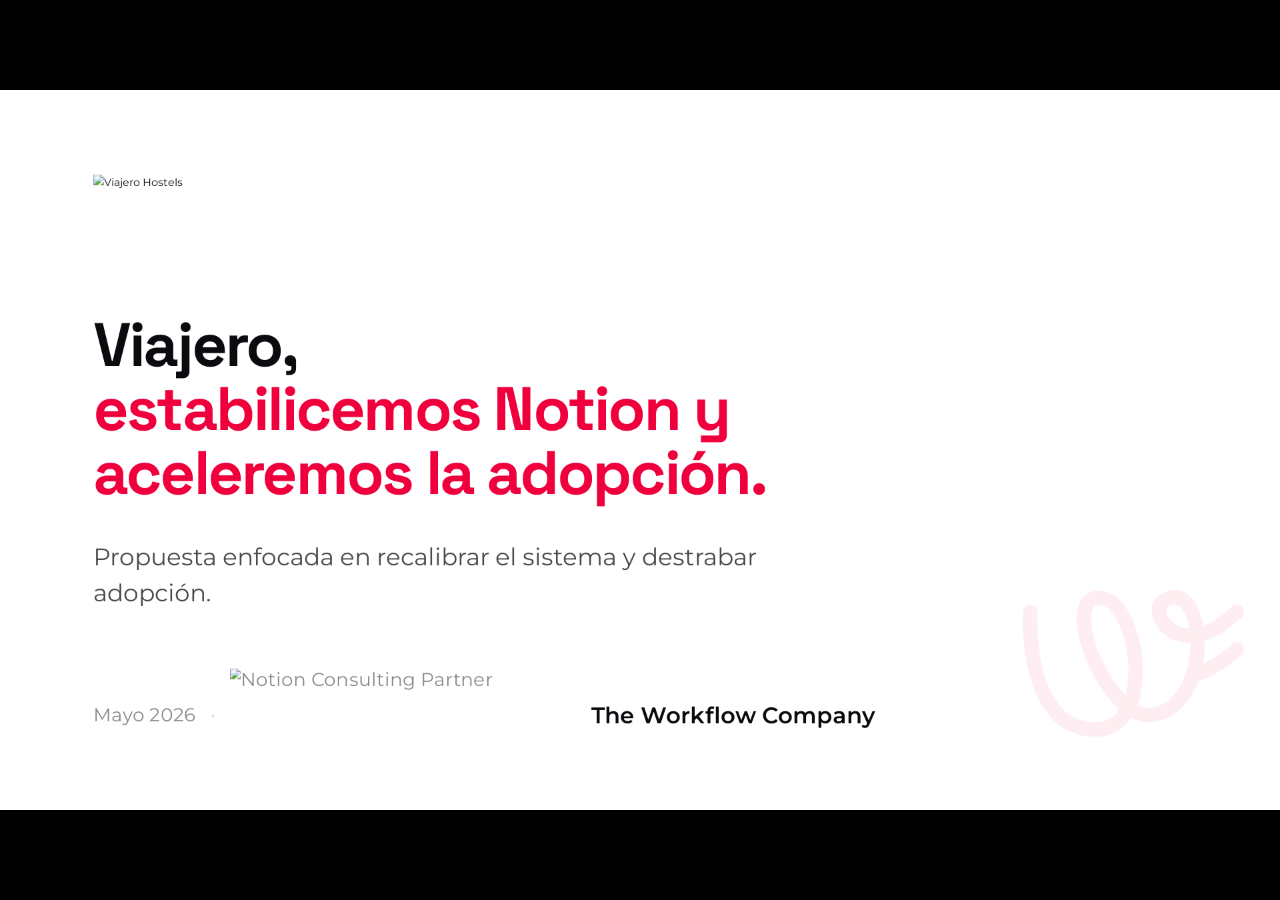
==== commit 688bc8ea: "Contrapropuesta Etapa 1/2: estabilización 5–6 sem., $2,999 USD, copy y roadmap Co-authored-by: Curso" ====
--- a/index.html
+++ b/index.html
@@ -905,7 +905,7 @@
   }
 
   /*
-    ─── Slide 17 — Resumen Ejecutivo (HOY → EN 12 MESES → PROPUESTA) ───────
+    ─── Slide 17 — Resumen Ejecutivo (HOY → TRAS TIEMPO 1 → PROPUESTA) ─────
     Reemplaza los 4 cuadrantes por:
     - Mitad superior: comparativa 2 cards + flecha
     - Mitad inferior: banda “LA PROPUESTA”
@@ -1400,10 +1400,10 @@
       <img src="https://www.viajerohostels.com/files-sbbasic/ba_viajerohostels_co/logo/_hotel-viajero-ctg.png" alt="Viajero Hostels" style="display:block; height:156px; width:auto; max-width:780px; object-fit:contain; object-position:left center;">
     </div>
     <h1 style="font-family:var(--font-display); font-weight:700; font-size:92px; line-height:1.04; letter-spacing:-0.03em; text-transform:none; color:var(--twc-black); margin:0; max-width:1320px;">
-      Viajero,<br><span style="color:var(--twc-red);">hagamos de Notion un hábito.</span>
+      Viajero,<br><span style="color:var(--twc-red);">estabilicemos Notion y aceleremos la adopción.</span>
     </h1>
-    <p style="font-size:36px; color:var(--fg2); font-weight:400; max-width:1040px; line-height:1.48; margin:0;">
-      Acompañamiento anual para llevar la adopción a toda la organización — con datos, métricas y un workspace que evoluciona.
+    <p style="font-size:36px; color:var(--fg2); font-weight:400; max-width:1100px; line-height:1.48; margin:0;">
+      Propuesta enfocada en recalibrar el sistema y destrabar adopción.
     </p>
   </div>
   <div class="slide-cover-portada__meta">
@@ -1498,7 +1498,7 @@
   <!-- Título en dos líneas: primera línea neutra; segunda línea con ADOPTARLO como foco visual -->
   <p class="slide-title" style="margin-bottom:24px; margin-top:0;">
     <span class="slide3-title-line1">Construir el sistema fue el primer paso.</span>
-    <span class="slide3-title-line2"><span class="slide3-adopt slide3-adopt--a">Adoptarlo</span> es el reto de los próximos 12 meses.</span>
+    <span class="slide3-title-line2"><span class="slide3-adopt slide3-adopt--a">Adoptarlo</span> es el reto inmediato de las próximas 5–6 semanas.</span>
   </p>
 
   <!-- AJUSTE 2 — Etiqueta puente: esto NO son métricas sueltas, son señales de falta de adopción -->
@@ -1527,7 +1527,7 @@
   <p class="slide3-analytics-note">Las métricas de licencias inactivas y adopción profunda provienen de datos extraídos directamente del workspace de Viajero con Analytics TWC · ventana: últimos 30 días.</p>
 
   <div class="callout" style="font-size:24px;">
-    Nuestro foco para los próximos 12 meses es uno solo: <strong>adopción.</strong> Convertir las 152 licencias en hábito, las áreas en flujos vivos y la inversión en retorno medible.
+    Nuestro foco inmediato es uno solo: <strong>adopción.</strong> En 5–6 semanas: destrabar fricciones, activar Operaciones y darle visibilidad ejecutiva a Alejo con data real.
   </div>
 </section>
 
@@ -1589,9 +1589,9 @@
   <p class="eyebrow" style="color:var(--twc-red);">Nuestra propuesta</p>
   <!-- AJUSTE 1 — Título en rojo marca (ancla narrativa) -->
   <p class="slide-title slide5-main-title">¿Cómo lo solucionamos?</p>
-  <p class="slide5-subtitle">Modelo de acompañamiento anual y mejora continua</p>
-  <!-- AJUSTE 2 — Frase ancla: Montserrat Medium #1A1A1A · sin “partnership” · quiebre en “adopción,” -->
-  <p class="slide5-anchor">Un acompañamiento de 12 meses que mide adopción,<br>ejecuta con data y evoluciona el sistema operativo de Viajero en Notion.</p>
+  <p class="slide5-subtitle">Fase prioritaria de estabilización + aceleración de adopción</p>
+  <!-- AJUSTE 2 — Frase ancla: Montserrat Medium #1A1A1A · sin “Acompañamiento” · quiebre en “adopción,” -->
+  <p class="slide5-anchor">5–6 semanas para estabilizar el ecosistema,<br>destrabar adopción con data y dejar un sistema navegable.</p>
   <!-- AJUSTE 3 — Lockup horizontal grande (ancla visual del slide) -->
   <div class="slide5-lockup" aria-label="The Workflow Company y Viajero Hostels">
     <img class="slide5-lockup__twc" src="assets/twc-logo-full-white-bg.png" alt="The Workflow Company">
@@ -1603,20 +1603,48 @@
 <section data-screen-label="06 Qué proponemos" class="s-pad" style="display:flex; flex-direction:column; justify-content:center;">
   <p class="eyebrow">Propuesta</p>
   <p class="slide-title" style="margin-bottom:28px;">Qué proponemos</p>
-  <p class="body-lg" style="max-width:1200px; margin-bottom:48px;">Nuestra propuesta es un partnership de <strong style="color:var(--fg1);">12 meses</strong> donde TWC se convierte en el socio estratégico de Viajero para que Notion se adopte, se mantenga vivo y evolucione con la operación.</p>
-  <p style="font-size:20px; font-weight:700; text-transform:uppercase; letter-spacing:0.06em; color:var(--twc-red); margin-bottom:28px;">Este modelo permitirá</p>
-  <div style="display:flex; flex-direction:column; gap:24px; max-width:1200px;">
+  <p class="body-lg" style="max-width:1200px; margin-bottom:28px;">Tras nuestra conversación, ajustamos el enfoque para priorizar <strong style="color:var(--fg1);">impacto inmediato</strong>: estabilizar el ecosistema actual y destrabar la adopción antes de escalar a un Acompañamiento anual completo.</p>
+
+  <div class="grid-2" style="gap:20px; margin-bottom:32px; align-items:stretch;">
+    <div class="card" style="border-top:4px solid var(--twc-red);">
+      <p style="font-weight:700; font-size:18px; text-transform:uppercase; letter-spacing:0.08em; color:var(--twc-red); margin:0 0 14px 0;">Etapa 1 (5–6 semanas)</p>
+      <p style="font-family:var(--font-display); font-size:34px; font-weight:700; margin:0 0 14px 0; text-transform:none;">Estabilización y recalibración del ecosistema</p>
+      <div style="display:flex; flex-direction:column; gap:10px; font-size:22px; line-height:1.45; color:var(--fg1);">
+        <p style="margin:0;">✓ Diagnóstico técnico: configuraciones, plantillas, permisos y por qué tareas no viajan a dashboards</p>
+        <p style="margin:0;">✓ Foco Operaciones: revisar si el teamspace debe dividirse y qué frena la adopción (60–78 personas)</p>
+        <p style="margin:0;">✓ Dashboard del CEO (Alejo): visibilidad ejecutiva y dirección asignada</p>
+        <p style="margin:0;">✓ Resolver bloqueos técnicos que “apagan” el uso</p>
+        <p style="margin:0;">✓ 1er Índice de Adopción (baseline) con Analytics TWC + plan de acción inicial</p>
+        <p style="margin:0;">✓ Documentación de navegación del workspace (“qué va dónde” + mapa del sistema)</p>
+        <p style="margin:0;">✓ Plan de comunicaciones por fase + materiales gráficos para activar hábitos</p>
+      </div>
+    </div>
+
+    <div class="card" style="border-top:4px solid var(--twc-blue);">
+      <p style="font-weight:700; font-size:18px; text-transform:uppercase; letter-spacing:0.08em; color:var(--twc-blue); margin:0 0 14px 0;">Etapa 2 (Meses 4–12)</p>
+      <p style="font-family:var(--font-display); font-size:34px; font-weight:700; margin:0 0 14px 0; text-transform:none;">Horizonte estratégico (recomendación)</p>
+      <p style="font-size:22px; line-height:1.55; margin:0 0 14px 0; color:var(--fg2);">Si la Etapa 1 demuestra valor, el siguiente paso recomendado es el Acompañamiento anual completo para convertir adopción en rutina, automatizar, escalar y transferir capacidad interna.</p>
+      <div style="display:flex; flex-direction:column; gap:10px; font-size:22px; line-height:1.45; color:var(--fg1);">
+        <p style="margin:0;">→ Rituales semanales por área + sponsor review trimestral</p>
+        <p style="margin:0;">→ Evolución continua del sistema operativo (flujos, gobierno, métricas)</p>
+        <p style="margin:0;">→ Automatización e IA, cuando la base esté estable</p>
+      </div>
+    </div>
+  </div>
+
+  <p style="font-size:20px; font-weight:700; text-transform:uppercase; letter-spacing:0.06em; color:var(--twc-red); margin-bottom:22px;">Este enfoque permitirá</p>
+  <div style="display:flex; flex-direction:column; gap:18px; max-width:1200px;">
     <div style="display:flex; gap:20px; align-items:flex-start;">
       <div style="width:12px; height:12px; border-radius:50%; background:var(--twc-red); margin-top:12px; flex-shrink:0;"></div>
-      <p style="font-size:28px; line-height:1.45; margin:0;">Medir la adopción real cada semana con Analytics TWC.</p>
+      <p style="font-size:26px; line-height:1.45; margin:0;">Destrabar fricciones reales (plantillas, permisos, dashboards) que frenan la adopción.</p>
     </div>
     <div style="display:flex; gap:20px; align-items:flex-start;">
       <div style="width:12px; height:12px; border-radius:50%; background:var(--twc-red); margin-top:12px; flex-shrink:0;"></div>
-      <p style="font-size:28px; line-height:1.45; margin:0;">Construir nuevos flujos por área a medida que aparecen las necesidades.</p>
+      <p style="font-size:26px; line-height:1.45; margin:0;">Dar visibilidad ejecutiva a Alejo (dashboard CEO) y foco en Operaciones.</p>
     </div>
     <div style="display:flex; gap:20px; align-items:flex-start;">
       <div style="width:12px; height:12px; border-radius:50%; background:var(--twc-red); margin-top:12px; flex-shrink:0;"></div>
-      <p style="font-size:28px; line-height:1.45; margin:0;">Transferir capacidad interna para que Viajero opere con creciente autonomía.</p>
+      <p style="font-size:26px; line-height:1.45; margin:0;">Medir adopción con Analytics TWC y ejecutar un plan de acción desde la primera lectura.</p>
     </div>
   </div>
 </section>
@@ -1913,7 +1941,7 @@
       </div>
     </div>
   </div>
-  <p style="font-size:20px; color:var(--fg3);">El partnership les entrega esta lectura cada lunes, con análisis y plan de acción.</p>
+  <p style="font-size:20px; color:var(--fg3);">El Acompañamiento les entrega esta lectura cada lunes, con análisis y plan de acción.</p>
 </section>
 
 <!-- ══════ SLIDE 11 — DATA → DECISIONES ══════ -->
@@ -1924,7 +1952,7 @@
     <thead>
       <tr>
         <th style="width:400px; color:var(--fg3);">Lo que vemos hoy</th>
-        <th style="color:var(--twc-red);">Lo que haríamos en el partnership</th>
+        <th style="color:var(--twc-red);">Lo que haríamos en la Etapa 1</th>
       </tr>
     </thead>
     <tbody>
@@ -1951,31 +1979,31 @@
 <!-- ══════ SLIDE 12 — HOJA DE RUTA ══════ -->
 <section data-screen-label="12 Hoja de ruta" class="s-pad slide12-roadmap">
   <p class="eyebrow">Roadmap</p>
-  <p class="slide-title" style="font-size:48px; margin-bottom:10px;">Hoja de ruta de 12 meses</p>
-  <p class="rm-subhead">Los siguientes pasos para que Viajero opere, escale y automatice con Notion e IA</p>
+  <p class="slide-title" style="font-size:48px; margin-bottom:10px;">Hoja de ruta (2 etapas)</p>
+  <p class="rm-subhead">Primero estabilizar y destrabar adopción. Luego, si funciona, escalar con el Acompañamiento anual.</p>
 
   <!-- Chevrons (fases) + detalle por fase. Se elimina Q1–Q4; se usa Fase 1–4. -->
   <div class="rm-grid" aria-label="Hoja de ruta por fases">
-    <!-- Fase 1 -->
+    <!-- Etapa 1 / Fase 1 -->
     <div>
-      <p class="rm-month">Mes 1–3</p>
+      <p class="rm-month">Etapa 1 — 5–6 semanas</p>
       <div class="rm-chevron rm-first rm-c1">
         <p class="rm-phase-code">Fase 1</p>
         <p class="rm-phase-name">Estabilizar</p>
       </div>
-      <p class="rm-objective"><strong>Objetivo:</strong> Cerrar la brecha de adopción y crear una base sólida de uso.</p>
+      <p class="rm-objective"><strong>Objetivo:</strong> Recalibrar el ecosistema, resolver fricciones y destrabar adopción (Operaciones + CEO).</p>
       <ul class="rm-bullets">
-        <li>Diagnóstico de los 78 inactivos</li>
-        <li>Conectores IA: Teams + SharePoint</li>
-        <li>Primeras capacitaciones IA con Champions</li>
-        <li>1er Índice de Adopción TWC</li>
-        <li>Acompañamiento y capacitaciones</li>
+        <li>Diagnóstico técnico: plantillas, permisos, dashboards</li>
+        <li>Operaciones: estructura de teamspace + fricciones reales</li>
+        <li>Dashboard CEO (Alejo) + visibilidad ejecutiva</li>
+        <li>Documentación de navegación (“qué va dónde”)</li>
+        <li>Plan de comunicaciones + baseline de adopción TWC</li>
       </ul>
     </div>
 
-    <!-- Fase 2 -->
+    <!-- Etapa 2 / Fase 2 -->
     <div>
-      <p class="rm-month">Mes 4–6</p>
+      <p class="rm-month">Etapa 2 — Mes 4–6</p>
       <div class="rm-chevron rm-mid rm-c2">
         <p class="rm-phase-code">Fase 2</p>
         <p class="rm-phase-name">Hábito</p>
@@ -1990,9 +2018,9 @@
       </ul>
     </div>
 
-    <!-- Fase 3 -->
+    <!-- Etapa 2 / Fase 3 -->
     <div>
-      <p class="rm-month">Mes 7–9</p>
+      <p class="rm-month">Etapa 2 — Mes 7–9</p>
       <div class="rm-chevron rm-mid rm-c3">
         <p class="rm-phase-code">Fase 3</p>
         <p class="rm-phase-name">IA y escala</p>
@@ -2007,9 +2035,9 @@
       </ul>
     </div>
 
-    <!-- Fase 4 -->
+    <!-- Etapa 2 / Fase 4 -->
     <div>
-      <p class="rm-month">Mes 10–12</p>
+      <p class="rm-month">Etapa 2 — Mes 10–12</p>
       <div class="rm-chevron rm-last rm-c4">
         <p class="rm-phase-code">Fase 4</p>
         <p class="rm-phase-name">Autonomía</p>
@@ -2089,14 +2117,14 @@
 <section data-screen-label="15 Métricas de éxito" class="s-pad" style="display:flex; flex-direction:column; justify-content:center;">
   <p class="eyebrow">KPIs</p>
   <p class="slide-title" style="font-size:48px; margin-bottom:16px;">Métricas de éxito</p>
-  <p class="body-lg" style="margin-bottom:36px;">Al cierre de los 12 meses, Viajero habrá movido sus indicadores a:</p>
+  <p class="body-lg" style="margin-bottom:36px;">Al cierre de la <strong>Etapa 1 (5–6 semanas)</strong>, Viajero habrá movido sus indicadores a:</p>
   <table class="clean" style="font-size:26px;">
     <thead>
       <tr>
         <th style="font-size:20px;">Indicador</th>
         <th style="text-align:center; width:200px; font-size:20px;">Hoy</th>
         <th style="text-align:center; width:60px;"></th>
-        <th style="text-align:center; width:200px; font-size:20px;">Meta 12m</th>
+        <th style="text-align:center; width:200px; font-size:20px;">Meta (Etapa 1)</th>
       </tr>
     </thead>
     <tbody>
@@ -2104,7 +2132,7 @@
         <td><strong>Adopción mensual</strong></td>
         <td style="text-align:center; font-family:var(--font-display); font-size:36px; font-weight:700; color:var(--fg3);">49%</td>
         <td style="text-align:center; font-size:28px; color:var(--twc-red);">→</td>
-        <td style="text-align:center; font-family:var(--font-display); font-size:36px; font-weight:700; color:var(--twc-red);">≥75%</td>
+        <td style="text-align:center; font-family:var(--font-display); font-size:36px; font-weight:700; color:var(--twc-red);">≥60%</td>
       </tr>
       <tr>
         <td><strong>Adopción profunda</strong></td>
@@ -2128,11 +2156,11 @@
         <td><strong>Champions formados</strong></td>
         <td style="text-align:center; font-family:var(--font-display); font-size:36px; font-weight:700; color:var(--fg3);">2</td>
         <td style="text-align:center; font-size:28px; color:var(--twc-red);">→</td>
-        <td style="text-align:center; font-family:var(--font-display); font-size:36px; font-weight:700; color:var(--twc-red);">≥8</td>
+        <td style="text-align:center; font-family:var(--font-display); font-size:36px; font-weight:700; color:var(--twc-red);">≥4</td>
       </tr>
     </tbody>
   </table>
-  <p style="font-size:20px; color:var(--fg3); margin-top:28px;">Metas revisables en el sponsor review trimestral.</p>
+  <p style="font-size:20px; color:var(--fg3); margin-top:28px;">Estas metas son el criterio para decidir continuidad hacia la Etapa 2.</p>
 </section>
 
 <!-- ══════ SLIDE 17 — RESUMEN EJECUTIVO ══════ -->
@@ -2140,7 +2168,7 @@
   <img src="assets/twc-isotype-red.png" alt="" class="watermark" style="right:40px; bottom:40px; width:300px;">
   <p class="eyebrow">Resumen ejecutivo</p>
   <p class="slide-title" style="font-size:44px; margin-bottom:28px;">Una vista, todo lo que importa</p>
-  <!-- Mitad superior: HOY → EN 12 MESES (simetría rojo↔azul) -->
+  <!-- Mitad superior: HOY → TRAS TIEMPO 1 (simetría rojo↔azul) -->
   <div class="re-top" aria-label="Comparativa de transformación">
     <div class="re-card re-card--hoy">
       <p class="re-card-head">Hoy</p>
@@ -2163,14 +2191,14 @@
     <div class="re-arrow" aria-hidden="true">→</div>
 
     <div class="re-card re-card--meta">
-      <p class="re-card-head">En 12 meses</p>
+      <p class="re-card-head">Tras Etapa 1</p>
       <div class="re-metrics">
         <div class="re-metric">
-          <p class="re-big re-big--num"><span class="re-mini">↓</span>≤25</p>
-          <p class="re-label">licencias sin retorno</p>
+          <p class="re-big re-big--num"><span class="re-mini">↓</span>≤60</p>
+          <p class="re-label">licencias inactivas</p>
         </div>
         <div class="re-metric">
-          <p class="re-big re-big--num"><span class="re-mini">↑</span>≥60%</p>
+          <p class="re-big re-big--num"><span class="re-mini">↑</span>≥30%</p>
           <p class="re-label">adopción profunda</p>
         </div>
         <div class="re-metric">
@@ -2192,27 +2220,25 @@
 <!-- ══════ SLIDE 18 — INVERSIÓN ══════ -->
 <section data-screen-label="18 Inversión" class="s-pad" style="display:flex; flex-direction:column; justify-content:center;">
   <p class="eyebrow">Inversión</p>
-  <p class="slide-title" style="font-size:48px; margin-bottom:40px;">Inversión del partnership</p>
+  <p class="slide-title" style="font-size:48px; margin-bottom:40px;">Inversión (2 etapas)</p>
   <div class="flex-row" style="gap:32px; align-items:stretch;">
-    <!-- Anticipado -->
-    <div style="flex:1.2; background:var(--twc-red); color:white; border-radius:var(--radius-lg); padding:48px; display:flex; flex-direction:column; gap:24px; position:relative; overflow:hidden;">
+    <!-- Etapa 1 -->
+    <div style="flex:1.05; background:var(--twc-red); color:white; border-radius:var(--radius-lg); padding:48px; display:flex; flex-direction:column; gap:22px; position:relative; overflow:hidden;">
       <img src="assets/twc-isotype-red.png" alt="" style="position:absolute; right:-30px; bottom:-30px; width:220px; opacity:0.15; filter:brightness(10);">
-      <span class="pill pill-white" style="align-self:flex-start; font-size:18px;">Recomendada</span>
-      <p style="font-size:22px; color:rgba(255,255,255,0.82); margin:0;">Pago anticipado anual</p>
-      <p style="font-family:var(--font-display); font-size:80px; font-weight:700; margin:0; line-height:1;">$23,460 <span style="font-size:28px;">USD</span></p>
-      <div style="display:flex; flex-direction:column; gap:12px; font-size:24px; color:rgba(255,255,255,0.96);">
-        <p style="margin:0;">✓ <span style="display:inline-block; padding:2px 12px; border-radius:999px; background:rgba(255,255,255,0.18); border:1px solid rgba(255,255,255,0.28); font-weight:700;">15% de descuento</span> — ahorro de $4,140 USD</p>
-      </div>
-    </div>
-    <!-- Mensual -->
-    <div style="flex:0.8; border:2px solid var(--border); border-radius:var(--radius-lg); padding:48px; display:flex; flex-direction:column; gap:24px; justify-content:center;">
-      <span class="pill pill-gray" style="align-self:flex-start; font-size:18px;">Alternativa</span>
-      <p style="font-size:22px; color:var(--fg2); margin:0;">Pago mensual</p>
-      <p style="font-family:var(--font-display); font-size:64px; font-weight:700; color:var(--twc-black); margin:0; line-height:1;">$2,300 <span style="font-size:24px; color:var(--fg2);">USD/mes</span></p>
-      <p style="font-size:24px; color:var(--fg1); margin:0;">$27,600 USD anuales</p>
+      <span class="pill pill-white" style="align-self:flex-start; font-size:18px;">Etapa 1</span>
+      <p style="font-size:22px; color:rgba(255,255,255,0.82); margin:0;">Estabilización y recalibración (5–6 semanas)</p>
+      <p style="font-family:var(--font-display); font-size:80px; font-weight:700; margin:0; line-height:1;">$2,999 <span style="font-size:28px;">USD</span></p>
+      <p style="font-size:22px; line-height:1.5; margin:0; color:rgba(255,255,255,0.92);">Incluye diagnóstico técnico, correcciones, baseline de Analytics TWC, documentación de navegación y plan de comunicaciones.</p>
+    </div>
+    <!-- Etapa 2 -->
+    <div style="flex:0.95; border:2px solid var(--border); border-radius:var(--radius-lg); padding:48px; display:flex; flex-direction:column; gap:20px; justify-content:center;">
+      <span class="pill pill-gray" style="align-self:flex-start; font-size:18px;">Etapa 2 (opcional)</span>
+      <p style="font-size:22px; color:var(--fg2); margin:0;">Acompañamiento anual completo (Meses 4–12)</p>
+      <p style="font-family:var(--font-display); font-size:56px; font-weight:700; color:var(--twc-black); margin:0; line-height:1.05;">$23,460 <span style="font-size:22px; color:var(--fg2);">USD/año</span></p>
+      <p style="font-size:20px; color:var(--fg2); margin:0;">Se decide después de la Etapa 1, con resultados en mano.</p>
     </div>
   </div>
-  <p style="font-size:20px; color:var(--fg2); margin-top:28px;">Incluye: Analytics TWC sin costo adicional · Equipo dedicado · 12 meses · Revisión trimestral · Renovación a discutir al cierre.</p>
+  <p style="font-size:20px; color:var(--fg2); margin-top:28px;">El comité decide primero la Etapa 1. La Etapa 2 queda como recomendación estratégica si el ecosistema ya está estable.</p>
 </section>
 
 <!-- ══════ SLIDE 19 — SOBRE NOSOTROS ══════ -->
@@ -2267,8 +2293,8 @@
     <div style="display:flex; gap:24px; align-items:flex-start; padding:24px 0; border-bottom:1px solid var(--border);">
       <div style="width:56px; height:56px; border-radius:50%; background:var(--twc-red); color:white; display:flex; align-items:center; justify-content:center; font-family:var(--font-display); font-size:26px; font-weight:700; flex-shrink:0;">2</div>
       <div>
-        <p style="font-size:26px; font-weight:700; margin:0 0 6px 0;">Firma del acuerdo de partnership</p>
-        <p style="font-size:22px; color:var(--fg2); margin:0;">12 meses con revisión trimestral.</p>
+        <p style="font-size:26px; font-weight:700; margin:0 0 6px 0;">Aprobación de la Etapa 1 (fase prioritaria)</p>
+        <p style="font-size:22px; color:var(--fg2); margin:0;">5–6 semanas para estabilizar, documentar y medir adopción.</p>
       </div>
     </div>
     <div style="display:flex; gap:24px; align-items:flex-start; padding:24px 0; border-bottom:1px solid var(--border);">
